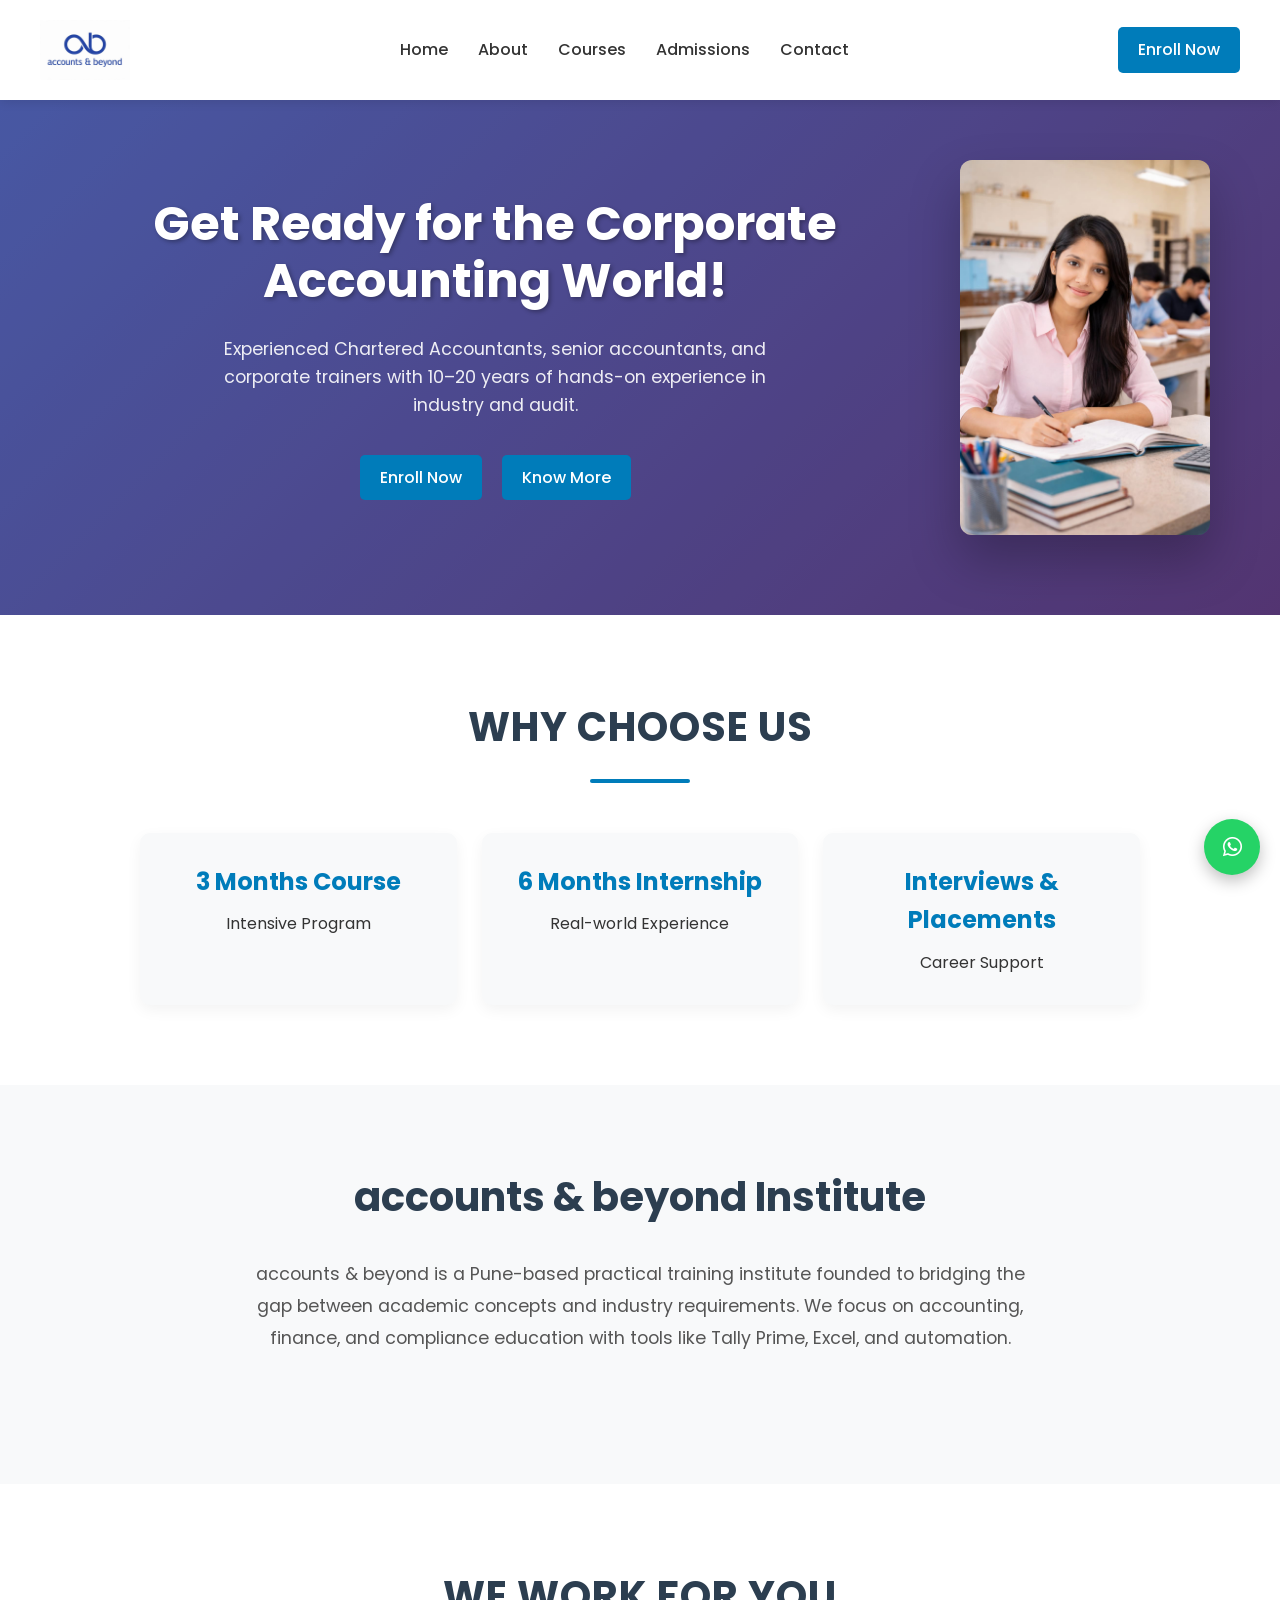
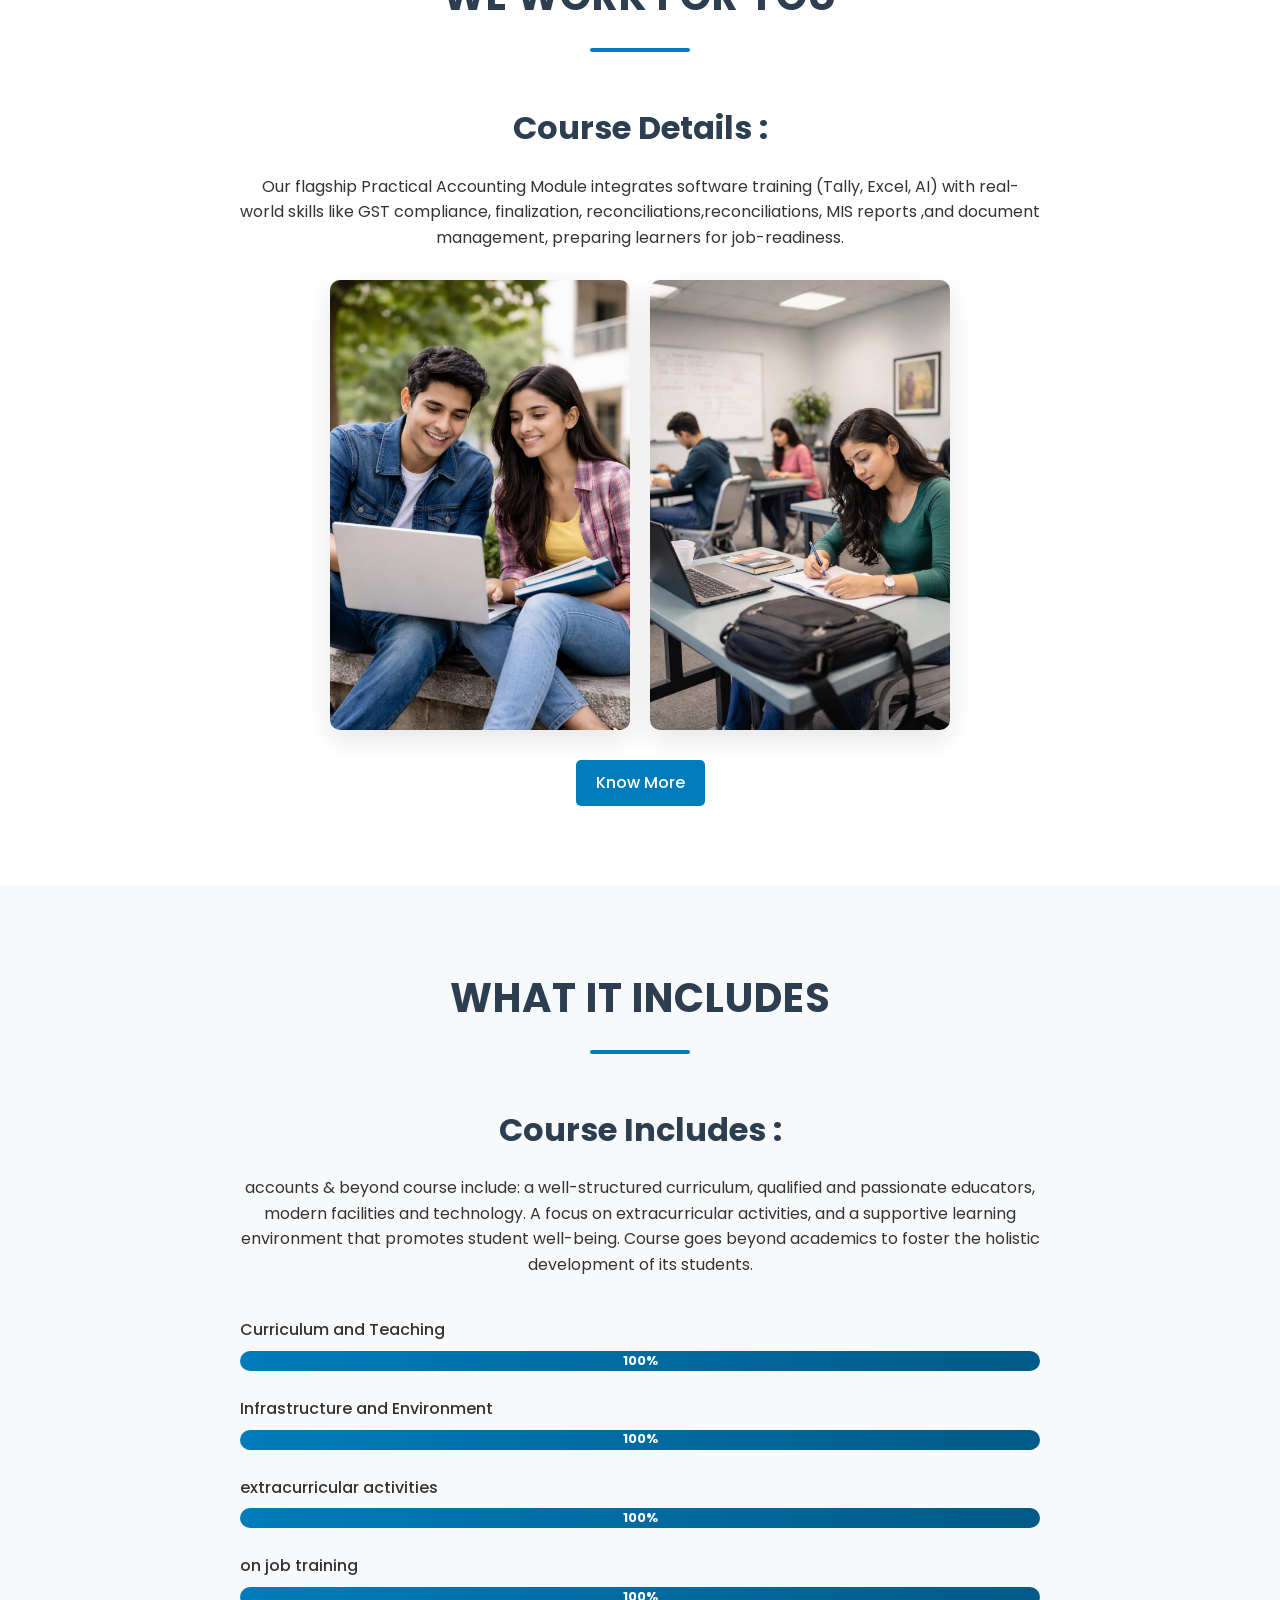
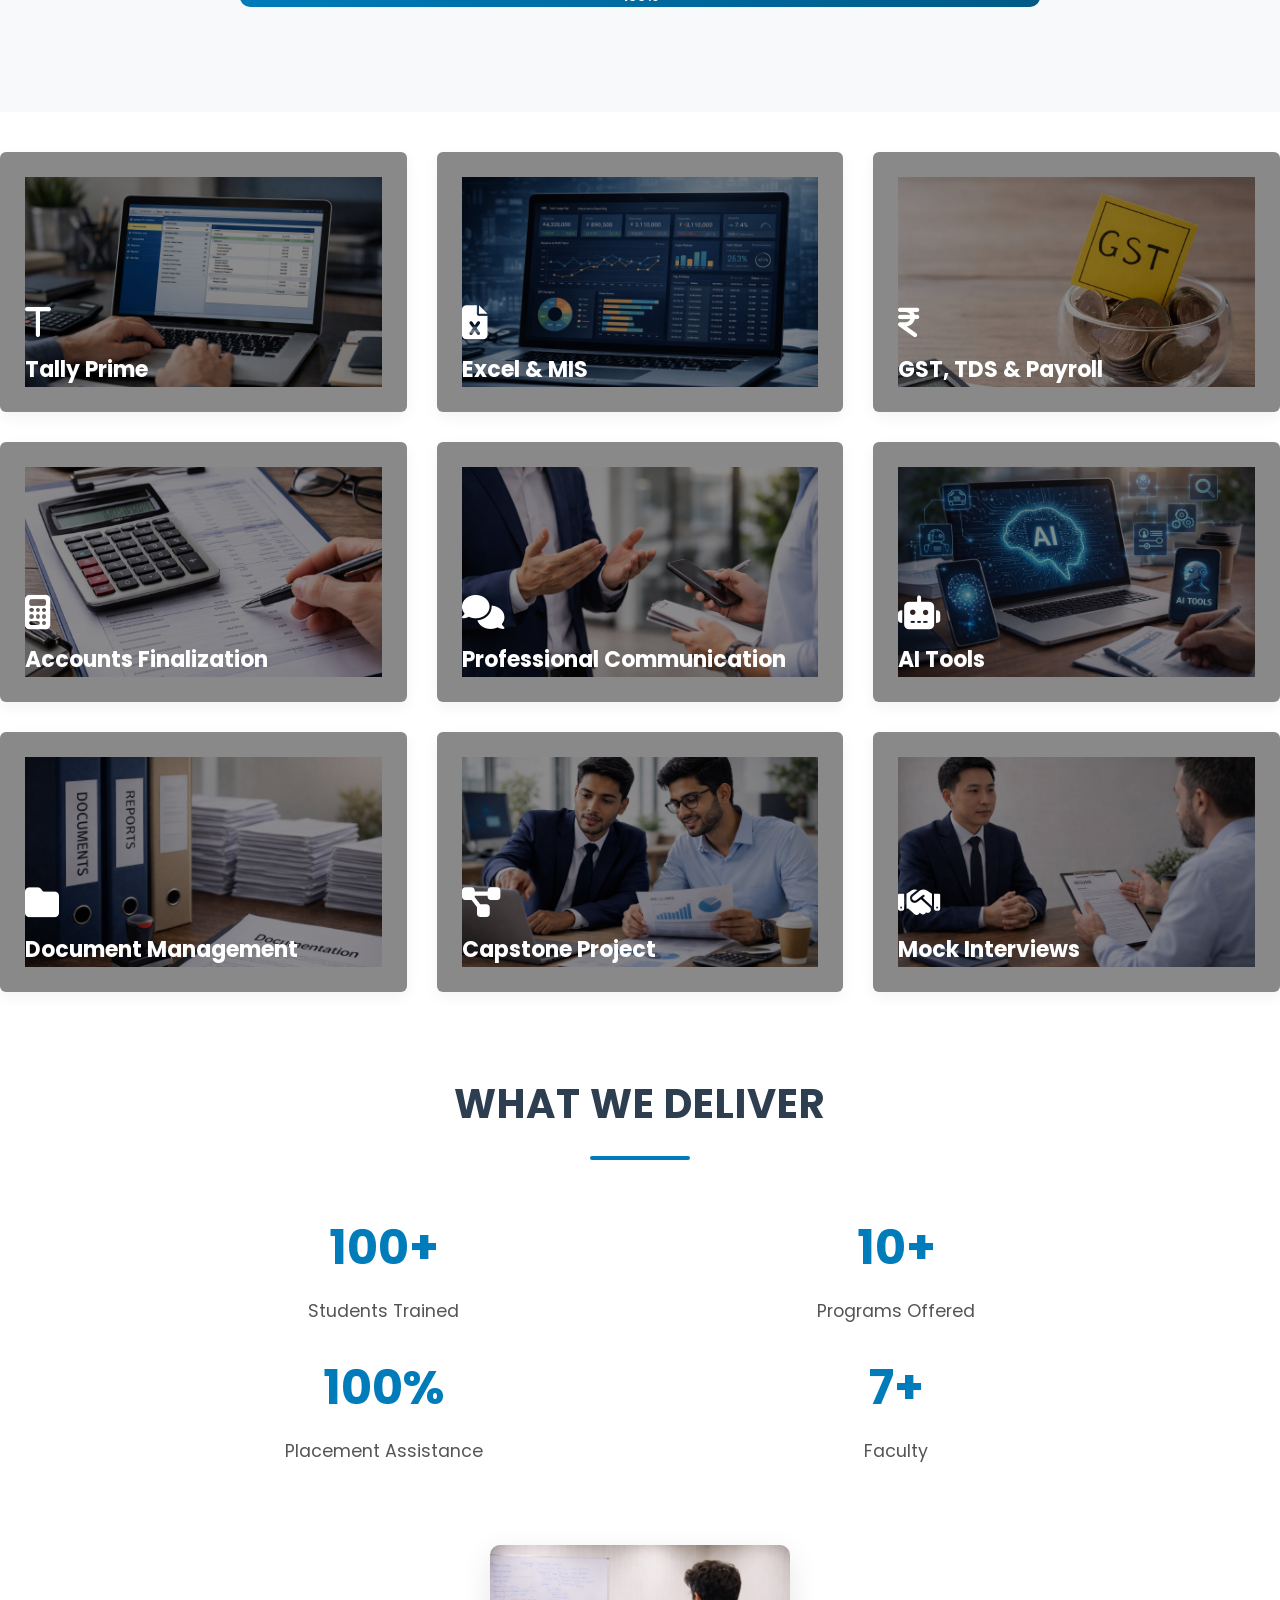
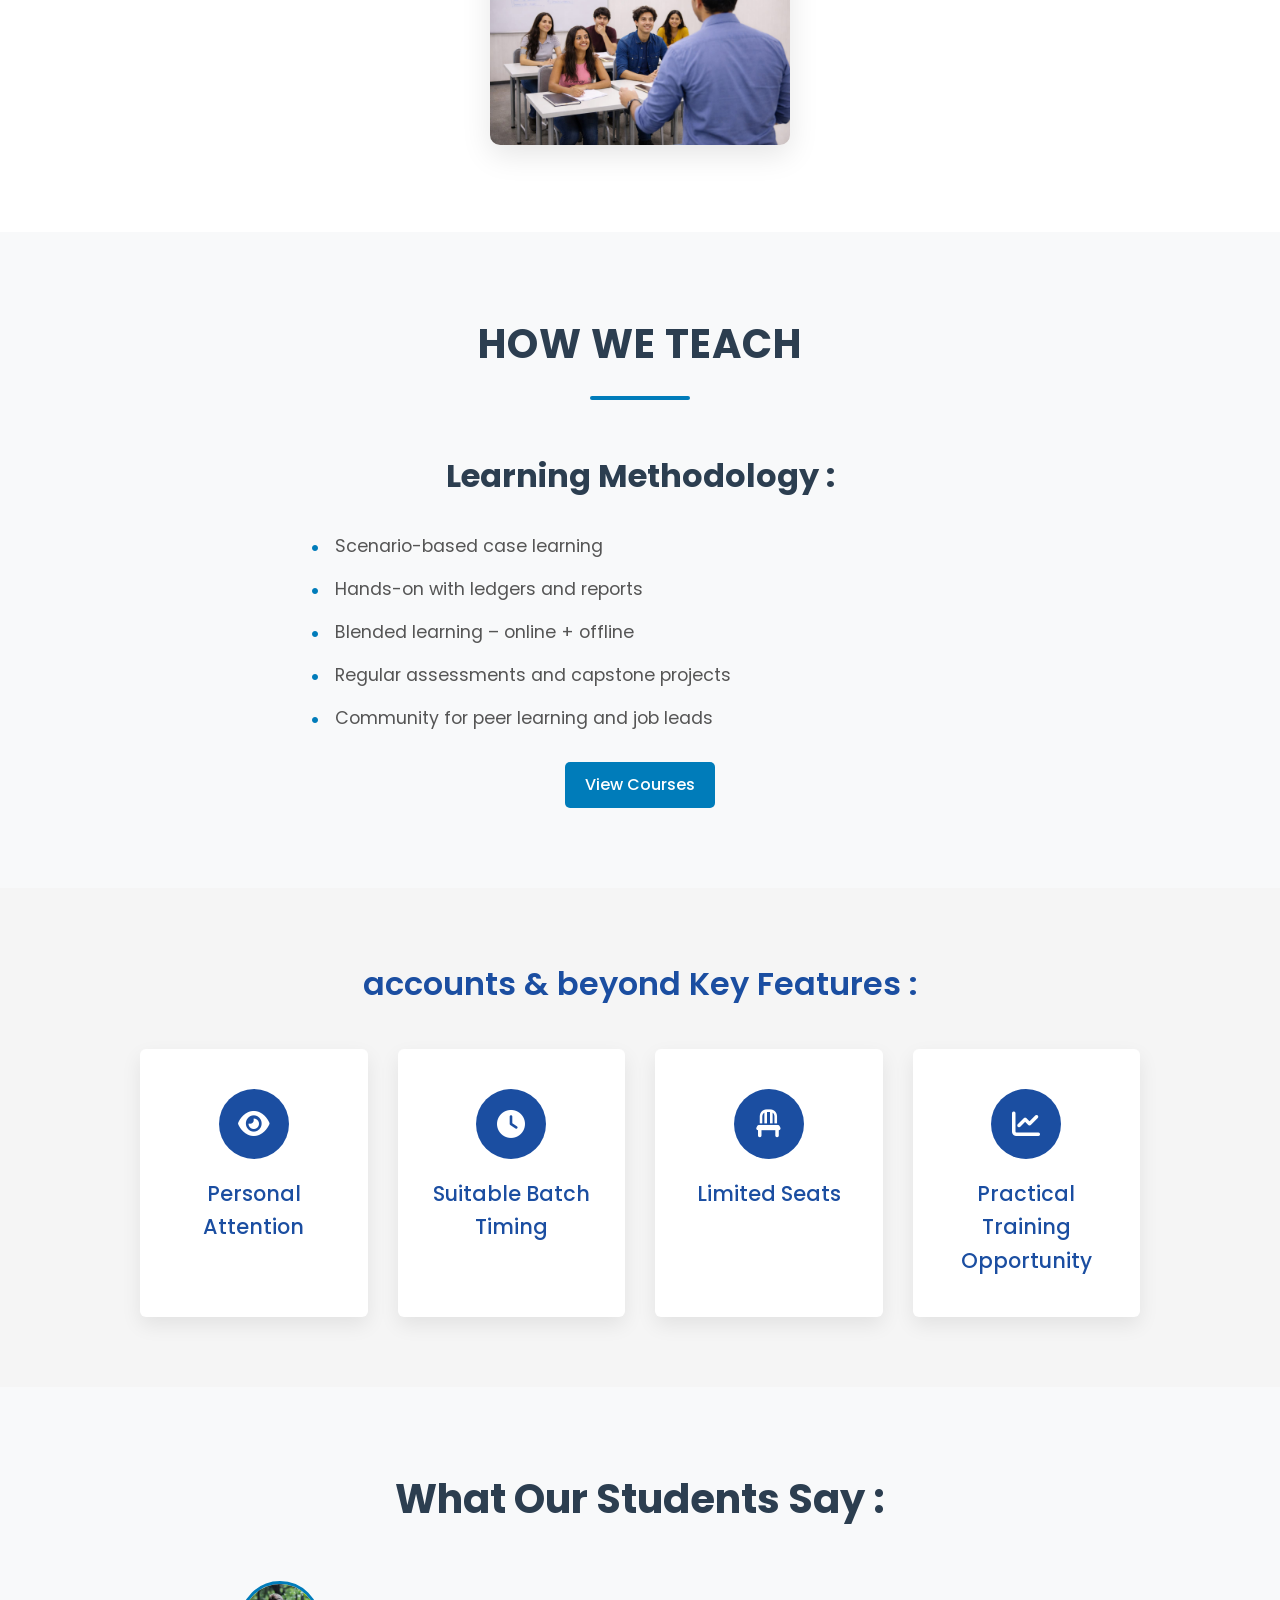
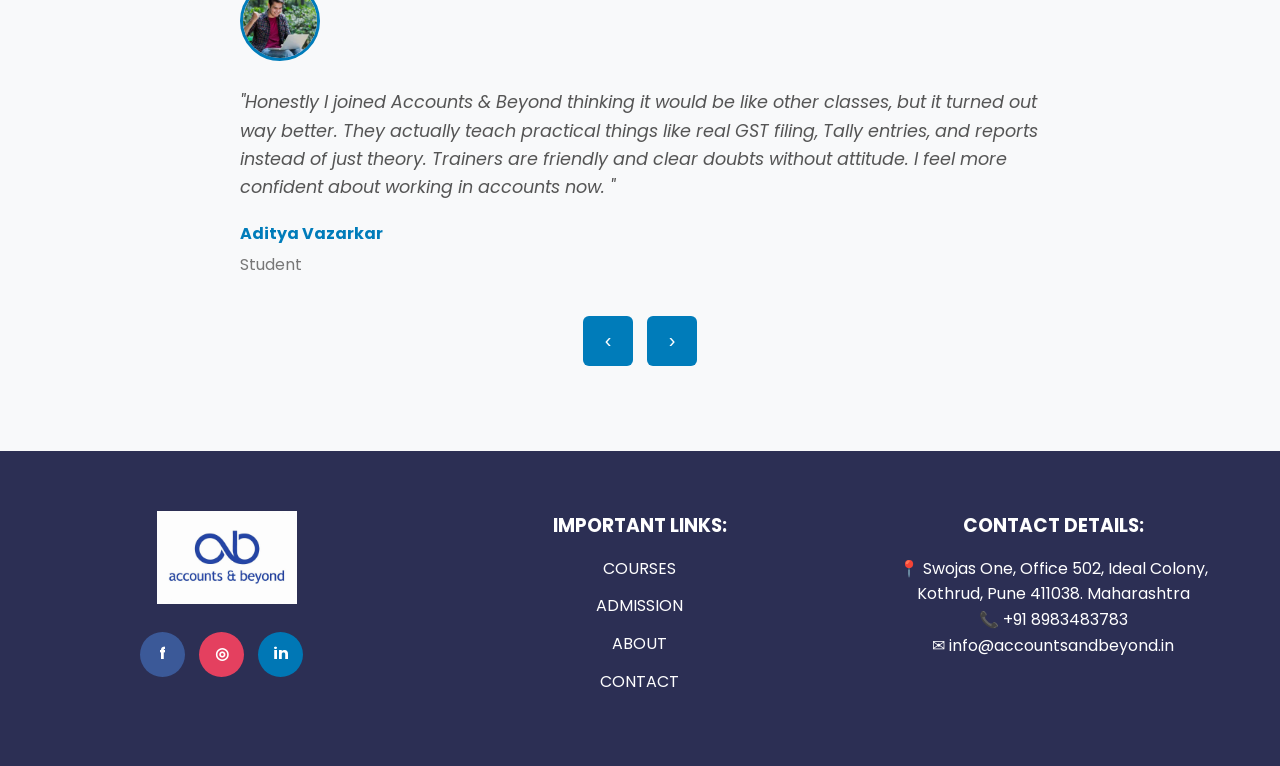
==== index.html @ 597d005b "Initial commit" ====
<!DOCTYPE html>
<html lang="en">
<head>
    <meta charset="UTF-8">
    <meta name="viewport" content="width=device-width, initial-scale=1.0, maximum-scale=5.0, user-scalable=yes">
    <meta name="description" content="Pune-based practical training institute for accounting, finance, and compliance education with Tally Prime, Excel, and automation tools.">
    <meta name="keywords" content="accounting training, tally prime, excel training, gst, taxation, pune, corporate accounting">
    <meta name="author" content="accounts & beyond">
    <meta name="theme-color" content="#007cba">
    
    <!-- Open Graph / Facebook -->
    <meta property="og:type" content="website">
    <meta property="og:url" content="https://accountsandbeyond.in/">
    <meta property="og:title" content="accounts & beyond - Corporate Accounting Training Institute">
    <meta property="og:description" content="Practical accounting training with Tally Prime, Excel, GST, and automation tools">
    <meta property="og:image" content="https://accountsandbeyond.in/wp-content/uploads/elementor/thumbs/accounts-and-beyond-institute-classes-accounts-taxation-gst-tally-excel-tds-kothrud-pune-6-rbe8s1d7424r7hz31pvf3jti7hmc5fs1r33cur2tm4.png">
    
    <!-- Twitter -->
    <meta property="twitter:card" content="summary_large_image">
    <meta property="twitter:url" content="https://accountsandbeyond.in/">
    <meta property="twitter:title" content="accounts & beyond - Corporate Accounting Training Institute">
    <meta property="twitter:description" content="Practical accounting training with Tally Prime, Excel, GST, and automation tools">
    <meta property="twitter:image" content="https://accountsandbeyond.in/wp-content/uploads/elementor/thumbs/accounts-and-beyond-institute-classes-accounts-taxation-gst-tally-excel-tds-kothrud-pune-6-rbe8s1d7424r7hz31pvf3jti7hmc5fs1r33cur2tm4.png">
    
    <title>accountsandbeyond.in - Corporate Accounting Training Institute</title>
    <link rel="stylesheet" href="style.css">
    <link rel="preconnect" href="https://fonts.googleapis.com">
    <link rel="preconnect" href="https://fonts.gstatic.com" crossorigin>
    <link href="https://fonts.googleapis.com/css2?family=Poppins:wght@300;400;500;600;700&display=swap" rel="stylesheet">
    
    <!-- Preload critical resources -->
    <link rel="preload" as="image" href="Image/logo.jpeg">
</head>

<script>
document.addEventListener("DOMContentLoaded", function(){

const items = document.querySelectorAll(".testimonial-item");
const nextBtn = document.querySelector(".next-btn");
const prevBtn = document.querySelector(".prev-btn");

let index = 0;

function showSlide(i){
    items.forEach(item => item.classList.remove("active"));
    items[i].classList.add("active");
}

nextBtn.addEventListener("click", ()=>{
    index = (index + 1) % items.length;
    showSlide(index);
});

prevBtn.addEventListener("click", ()=>{
    index = (index - 1 + items.length) % items.length;
    showSlide(index);
});

});
</script>


<body>
    <!-- Scroll Progress Bar -->
    <div class="scroll-progress-container">
        <div class="scroll-progress"></div>
    </div>
    
    <!-- ===== NAVBAR ===== -->
    <header>
        <nav class="nav">
            <div class="logo">
                <img src="Image/logo.jpeg" alt="accounts & beyond Logo">
            </div>

            <ul class="menu">
                <li><a href="index.html#home">Home</a></li>
                <li><a href="about.html">About</a></li>
                <li><a href="courses.html">Courses</a></li>
                <li><a href="admissions.html">Admissions</a></li>
                <li><a href="contact.html">Contact</a></li>
            </ul>

            <a href="admissions.html" class="btn primary-btn">Enroll Now</a>

            <div class="hamburger" onclick="toggleMenu()">☰</div>
        </nav>
    </header>

    <!-- ===== HERO ===== -->
    <section class="hero transform-on-scroll" id="home">
        <div class="hero-container">
            <div class="hero-content">
                <h1>Get Ready for the Corporate Accounting World!</h1>
                <p>Experienced Chartered Accountants, senior accountants, and corporate trainers with 10–20 years of hands-on experience in industry and audit.</p>
                <div class="hero-buttons">
                    <a href="admissions.html" class="btn primary-btn">Enroll Now</a>
                    <a href="about.html" class="btn primary-btn">Know More</a>
                </div>
            </div>
            <div class="hero-image">
                <img src="Image/home.jpeg" alt="Accounting Training Institute - Learn Accounts, Taxation, GST, Tally, Excel">
            </div>
        </div>
    </section>

    <!-- ===== WHY CHOOSE US ===== -->
    <section class="why-choose reveal-element">
        <div class="section-header">
            <h2>why choose us</h2>
            <div class="underline"></div>
        </div>
        
        <div class="features-grid">
            <div class="feature-card">
                <h3>3 Months Course</h3>
                <p>Intensive Program</p>
            </div>
            <div class="feature-card">
                <h3>6 Months Internship</h3>
                <p>Real-world Experience</p>
            </div>
            <div class="feature-card">
                <h3>Interviews & Placements</h3>
                <p>Career Support</p>
            </div>
        </div>
    </section>

    <!-- ===== ABOUT ===== -->
    <section class="about" id="about">
        <div class="container">
            <div class="about-content">
                <h2>accounts & beyond Institute</h2>
                <p>accounts & beyond is a Pune-based practical training institute founded  to bridging the gap between academic concepts and industry requirements. We focus on accounting, finance, and compliance education with tools like Tally Prime, Excel, and automation.</p>
            </div>
        </div>
    </section>

    <!-- ===== COURSE DETAILS ===== -->
    <section class="course-details">
        <div class="section-header">
            <h2>we WORK FOR YOU</h2>
            <div class="underline"></div>
        </div>
        
        <div class="container">
            <div class="course-content">
                <h3>Course Details :</h3>
                <p>Our flagship Practical Accounting Module integrates software training (Tally, Excel, AI) with real-world skills like GST compliance, finalization, reconciliations,reconciliations, MIS reports ,and document management, preparing learners for job-readiness.</p>
                
                <div class="course-images">
                    <img src="Image/home1.jpeg"> <img src="Image/home2.jpeg">
                </div>
                
                <a href="about.html" class="btn primary-btn">Know More</a>
            </div>
        </div>
    </section>

    <!-- ===== WHAT IT INCLUDES ===== -->
    <section class="includes-section">
        <div class="section-header">
            <h2>what it includes</h2>
            <div class="underline"></div>
        </div>
        
        <div class="container">
            <div class="includes-content">
                <h3>Course Includes :</h3>
                <p>accounts & beyond course include: a well-structured curriculum, qualified and passionate educators, modern facilities and technology. A focus on extracurricular activities, and a supportive learning environment that promotes student well-being. Course goes beyond academics to foster the holistic development of its students.</p>
                
                <div class="progress-bars">
                    <div class="progress-item">
                        <span>Curriculum and Teaching</span>
                        <div class="progress-bar">
                            <div class="progress-fill" data-width="94">100%</div>
                        </div>
                    </div>
                    <div class="progress-item">
                        <span>Infrastructure and Environment</span>
                        <div class="progress-bar">
                            <div class="progress-fill" data-width="91">100%</div>
                        </div>
                    </div>
                    <div class="progress-item">
                        <span>extracurricular activities</span>
                        <div class="progress-bar">
                            <div class="progress-fill" data-width="96">100%</div>
                        </div>
                    </div>
                    <div class="progress-item">
                        <span>on job training</span>
                        <div class="progress-bar">
                            <div class="progress-fill" data-width="100">100%</div>
                        </div>
                    </div>
                </div>
            </div>
        </div>
    </section>

    <!-- ===== COURSES ===== -->
    <!-- Font Awesome -->
<link rel="stylesheet"
href="https://cdnjs.cloudflare.com/ajax/libs/font-awesome/6.5.0/css/all.min.css"/>

<div class="modules-grid">

    <div class="module-card">
        <img src="Image/tally.jpeg" alt="">
        <div class="overlay">
            <i class="fa-solid fa-t"></i>
            <h4>Tally Prime</h4>
        </div>
    </div>

    <div class="module-card">
        <img src="Image/excel.jpeg" alt="">
        <div class="overlay">
            <i class="fa-solid fa-file-excel"></i>
            <h4>Excel & MIS</h4>
        </div>
    </div>

    <div class="module-card">
        <img src="Image/gst.jpeg" alt="">
        <div class="overlay">
            <i class="fa-solid fa-indian-rupee-sign"></i>
            <h4>GST, TDS & Payroll</h4>
        </div>
    </div>

    <div class="module-card">
        <img src="Image/accounts.jpeg" alt="">
        <div class="overlay">
            <i class="fa-solid fa-calculator"></i>
            <h4>Accounts Finalization</h4>
        </div>
    </div>

    <div class="module-card">
        <img src="Image/communication.jpeg" alt="">
        <div class="overlay">
            <i class="fa-solid fa-comments"></i>
            <h4>Professional Communication</h4>
        </div>
    </div>

    <div class="module-card">
        <img src="Image/ai.jpeg" alt="">
        <div class="overlay">
            <i class="fa-solid fa-robot"></i>
            <h4>AI Tools</h4>
        </div>
    </div>

    <div class="module-card">
        <img src="Image/document.jpeg" alt="">
        <div class="overlay">
            <i class="fa-solid fa-folder"></i>
            <h4>Document Management</h4>
        </div>
    </div>

    <div class="module-card">
        <img src="Image/project.jpeg" alt="">
        <div class="overlay">
            <i class="fa-solid fa-diagram-project"></i>
            <h4>Capstone Project</h4>
        </div>
    </div>

    <div class="module-card">
        <img src="Image/interview.jpeg" alt="">
        <div class="overlay">
            <i class="fa-solid fa-handshake"></i>
            <h4>Mock Interviews</h4>
        </div>
    </div>

</div>



    <!-- ===== STATS ===== -->
    <section class="stats-section">
        <div class="section-header">
            <h2>what we deliver</h2>
            <div class="blue-line"></div>
        </div>
        
        <div class="stats-container">
            <div class="stat">
                <h3 data-target="0">100+</h3>
                <p>Students Trained</p>
            </div>
            <div class="stat">
                <h3 data-target="0">10+</h3>
                <p>Programs Offered</p>
            </div>
            <div class="stat">
                <h3 data-target="0">100%</h3>
                <p>Placement Assistance</p>
            </div>
            <div class="stat">
                <h3 data-target="0">7+</h3>
                <p>Faculty</p>
            </div>
        </div>
        
        <div class="center-image">
            <img src="Image/home3.jpeg">
        </div>
    </section>

    <!-- ===== METHODOLOGY ===== -->
    <section class="methodology">
        <div class="section-header">
            <h2>how we teach</h2>
            <div class="blue-line"></div>
        </div>
        
        <div class="container">
            <h3>Learning Methodology :</h3>
            
            <ul class="methodology-list">
                <li>Scenario-based case learning</li>
                <li>Hands-on with ledgers and reports</li>
                <li>Blended learning – online + offline</li>
                <li>Regular assessments and capstone projects</li>
                <li>Community for peer learning and job leads</li>
            </ul>
            
            <a href="courses.html" class="btn primary-btn">View Courses</a>
        </div>
    </section>

    <!-- ===== FEATURES ===== -->
    <!-- Font Awesome (for icons) -->
<link rel="stylesheet"
href="https://cdnjs.cloudflare.com/ajax/libs/font-awesome/6.5.0/css/all.min.css"/>

<section class="features" id="features">
  <div class="container">
    <h2>accounts & beyond Key Features :</h2>

    <div class="features-grid-2">

      <div class="feature-item">
        <div class="icon">
          <i class="fa-solid fa-eye"></i>
        </div>
        <h4>Personal Attention</h4>
      </div>

      <div class="feature-item">
        <div class="icon">
          <i class="fa-solid fa-clock"></i>
        </div>
        <h4>Suitable Batch Timing</h4>
      </div>

      <div class="feature-item">
        <div class="icon">
          <i class="fa-solid fa-chair"></i>
        </div>
        <h4>Limited Seats</h4>
      </div>

      <div class="feature-item">
        <div class="icon">
          <i class="fa-solid fa-chart-line"></i>
        </div>
        <h4>Practical Training Opportunity</h4>
      </div>

    </div>
  </div>
</section>


    <!-- ===== TESTIMONIALS ===== -->
   <section class="testimonials" id="testimonials">
  <div class="container">

    <h2>What Our Students Say :</h2>

    <div class="testimonial-slider">

      <div class="testimonial-item active">
        <img src="Image/review.webp">
        <p>"Honestly I joined Accounts & Beyond thinking it would be like other classes, but it turned out way better. They actually teach practical things like real GST filing, Tally entries, and reports instead of just theory. Trainers are friendly and clear doubts without attitude. I feel more confident about working in accounts now.
"</p>
        <h4>Aditya Vazarkar</h4>
        <span>Student</span>
      </div>

      <div class="testimonial-item">
        <img src="Image/girl.jpeg">
        <p>"I really liked the learning environment here. The batches are not overcrowded, so you actually get attention from faculty. They explain concepts in simple language and also guide for interviews. I joined for Excel but ended up learning much more. Totally worth it."</p>
        <h4>Shreya Bhegde</h4>
        <span>Student</span>
      </div>
      <div class="testimonial-item">
        <img src="Image/girl.jpeg">
        <p>"I was nervous before joining because I didn’t have strong accounting basics, but the trainers here are very supportive. They start from fundamentals and slowly move to advanced topics. I never felt lost in class. Now I can handle Tally and MIS reports confidently."</p>
        <h4>Komal sathe</h4>
        <span>Student</span>
      </div>
      <div class="testimonial-item">
        <img src="Image/review.webp">
        <p>"Best part about this institute is they focus on job skills, not just syllabus. We practiced real company-type data and assignments which helped me understand how actual accounting work happens. Placement support is also genuine. Highly recommended if you’re serious about accounts career."</p>
        <h4>Rohit Atram</h4>
        <span>Student</span>
      </div>
       <div class="testimonial-item">
        <img src="Image/review.webp">
        <p>"One thing I noticed is they don’t rush topics just to finish course. They make sure everyone understands. The practical sessions are the highlight for me. Also staff is polite and helpful. Compared to other institutes I checked, this one felt more professional."</p>
        <h4>Pratik Bhange</h4>
        <span>Student</span>
      </div>
    </div>

    <div class="testimonial-nav">
      <button class="prev-btn">‹</button>
      <button class="next-btn">›</button>
    </div>

  </div>
</section>


    <!-- ===== CONTACT ===== -->
    <!-- <section class="contact" id="contact">
        <div class="container">
            <h2>Get In Touch</h2>
            
            <div class="contact-content">
                <div class="contact-info">
                    <h3>Contact Information</h3>
                    <p><strong>Address:</strong> Pune, Maharashtra, India</p>
                    <p><strong>Phone:</strong> +91 9876543210</p>
                    <p><strong>Email:</strong> info@accountsandbeyond.in</p>
                </div>
                
                
            </div>
        </div>
    </section> -->

    <footer class="footer">
  <div class="footer-container">

    <!-- LEFT -->
    <div class="footer-col">
        
      <img src="Image/logo.jpeg" class="footer-logo" alt="logo">

      <div class="social">
        <a href="https://www.facebook.com/profile.php?id=61578359521115" class="fb">f</a>
        <a href="https://www.instagram.com/accountsandbeyond/" class="ig">◎</a>
        <a href="https://www.linkedin.com/company/accountsandbeyond/" class="in">in</a>
      </div>

   
    </div>

    <!-- CENTER -->
    <div class="footer-col">
      <h3>IMPORTANT LINKS:</h3>
      <ul class="footer-links">
        <li><a href="courses.html">COURSES</a></li>
        <li><a href="admissions.html">ADMISSION</a></li>
        <li><a href="about.html">ABOUT</a></li>
        <li><a href="contact.html">CONTACT</a></li>
      </ul>
    </div>

    <!-- RIGHT -->
    <div class="footer-col">
      <h3>CONTACT DETAILS:</h3>

      <p>📍 Swojas One, Office 502, Ideal Colony, Kothrud, Pune 411038. Maharashtra</p>
      <p>📞 +91 8983483783</p>
      <p>✉ info@accountsandbeyond.in</p>

      <!-- <h3 class="follow">FOLLOW US:</h3>

      <div class="social">
        <a href="https://www.facebook.com/profile.php?id=61578359521115" class="fb">f</a>
        <a href="https://www.instagram.com/accountsandbeyond/" class="ig">◎</a>
        <a href="https://www.linkedin.com/company/accountsandbeyond/" class="in">in</a>
      </div> -->
    </div>

  </div>

  <!-- Floating Whatsapp -->
<!-- Font Awesome -->
<!-- Font Awesome -->
<link rel="stylesheet"
 href="https://cdnjs.cloudflare.com/ajax/libs/font-awesome/6.5.0/css/all.min.css"/>

<div class="floating-contact">

  <!-- Call FIRST -->


  <!-- WhatsApp SECOND -->
  <a href="https://wa.me/918983483783" target="_blank" class="float-btn whatsapp">
    <i class="fa-brands fa-whatsapp"></i>
  </a>

</div>



  
</footer>


    <button id="backToTop" class="back-to-top">↑</button>

    <script src="script.js"></script>
</body>
</html>
---- style.css ----
* {
    margin: 0;
    padding: 0;
    box-sizing: border-box;
}

body {
    font-family: 'Poppins', Arial, sans-serif;
    line-height: 1.6;
    color: #333;
    background-color: #f8f9fa;
    padding-top: 80px; /* Account for fixed header */
}

/* Prevent horizontal scrolling on smaller viewports */
html, body {
    overflow-x: hidden;
}

/* Ensure media scale down to container width */
img, video, iframe {
    max-width: 100%;
    height: auto;
}

.container {
    max-width: 1200px;
    margin: 0 auto;
    padding: 0 20px;
}

/* Button Styles */
.btn {
    display: inline-block;
    padding: 12px 30px;
    border: none;
    border-radius: 5px;
    cursor: pointer;
    font-weight: 500;
    text-decoration: none;
    font-size: 16px;
}

.primary-btn {
    background: #007cba;
    color: white;
}

.primary-btn:hover {
    background: #005a87;
}

.secondary-btn {
    background: transparent;
    color: #007cba;
    border: 2px solid #007cba;
}

.secondary-btn:hover {
    background: #007cba;
    color: white;
}

/* Section Headers */
.section-header {
    text-align: center;
    margin-bottom: 50px;
}

.section-header h2 {
    font-size: 2.5rem;
    color: #2c3e50;
    margin-bottom: 20px;
    text-transform: uppercase;
    letter-spacing: 1px;
}

.underline {
    width: 100px;
    height: 4px;
    background: #007cba;
    margin: 0 auto;
    border-radius: 2px;
}

.blue-line {
    width: 100px;
    height: 4px;
    background: #007cba;
    margin: 0 auto;
    border-radius: 2px;
}

/* Ensure navbar displays properly on all laptop/desktop sizes */
.nav {
    display: flex !important;
    justify-content: space-between;
    align-items: center;
    padding: 10px 40px;
    background: white;
    box-shadow: 0 2px 10px rgba(0, 0, 0, 0.1);
    position: fixed;
    top: 0;
    left: 0;
    right: 0;
    z-index: 1000;
    transition: all 0.3s ease;
    min-height: 100px;
    flex-wrap: nowrap;
    overflow: visible;
    width: 100%; /* Ensure full width */
    box-sizing: border-box; /* Include padding in width calculation */
}

.logo {
    flex-shrink: 0; /* Prevent logo from shrinking */
    display: flex;
    align-items: center;
}



@media (min-width: 1200px) {
    .logo img {
        height: 190px;
        /* height: 180px; */
        width: auto;
        object-fit: contain;
        max-width: 100%;
    }
}

.menu {
    list-style: none;
    display: flex;
    gap: 25px;
    margin: 0;
    padding: 0;
    flex-wrap: nowrap;
    align-items: center;
    overflow: visible;
    flex-shrink: 1; /* Allow menu to shrink if needed */
}


.menu a {
    text-decoration: none;
    color: #333;
    font-weight: 500;
    transition: color 0.3s ease;
    position: relative;
    padding: 8px 0;
    white-space: nowrap;
    overflow: visible;
    display: block; /* Ensure proper display */
    min-width: fit-content; /* Prevent text truncation */
}

.menu a:hover {
    color: #007cba;
}

.menu a::after {
    content: '';
    position: absolute;
    bottom: -5px;
    left: 0;
    width: 0;
    height: 2px;
    background: #007cba;
    transition: width 0.3s ease;
}

.menu a:hover::after {
    width: 100%;
}

.btn.primary-btn {
    background: #007cba;
    color: white;
    border: none;
    padding: 10px 20px;
    border-radius: 5px;
    cursor: pointer;
    font-weight: 500;
    transition: all 0.3s ease;
    white-space: nowrap;
}

.btn.primary-btn:hover {
    background: #005a87;
}

/* Hide hamburger on tablets & desktops */
.hamburger {
    display: none;
}




/* Show hamburger ONLY on mobile */
@media (max-width: 767px) {
    .hamburger {
        display: block;
        font-size: 50px;
        cursor: pointer;
    }
}

/* Hide menu on mobile */
@media (max-width: 767px) {
    .menu {
        display: none;
    }

    .menu.active {
        display: flex;
        flex-direction: column;
        background: white;
        position: absolute;
        top: 70px;
        right: 0;
        width: 200px;
        padding: 20px;
    }
}


/* Hide navigation enroll button on mobile devices */
@media (max-width: 767px) {
    header .btn.primary-btn {
        display: none;
    }
}

/* Show navigation enroll button on tablets and desktops */
@media (min-width: 768px) {
    header .btn.primary-btn {
        display: inline-block;
    }
}



/* Keep hero enroll button visible on all devices */
.hero .btn.primary-btn {
    display: inline-block !important;
}




/* HERO */
.hero {
    background: linear-gradient(135deg, #667eea 0%, #764ba2 100%);
    padding: 80px 0;
    color: white;
    position: relative;
    overflow: hidden;
}

.hero::before {
    content: '';
    position: absolute;
    top: 0;
    left: 0;
    right: 0;
    bottom: 0;
    background: rgba(0, 0, 0, 0.3);
}

.hero-container {
    max-width: 1200px;
    margin: 0 auto;
    padding: 0 30px;

    display: flex;
    align-items: center;
    justify-content: center;   /* ⭐ Center horizontally */
    text-align: center;        /* ⭐ Center text */
    gap: 40px;
    position: relative;
    z-index: 1;
    flex-wrap: wrap;
}

.hero-content {
    flex: 1 1 600px;
    display: flex;
    flex-direction: column;
    align-items: center;       /* ⭐ Center content */
}

.hero-content h1 {
    font-size: clamp(2rem, 4vw, 3.2rem);
    margin-bottom: 25px;
    line-height: 1.2;
    text-shadow: 2px 2px 4px rgba(0, 0, 0, 0.3);
    font-weight: 700;
}

.hero-content p {
    font-size: 1.1rem;
    margin-bottom: 35px;
    max-width: 550px;
    line-height: 1.6;
    opacity: 0.9;
}

.hero-buttons {
    display: flex;
    justify-content: center;   /* ⭐ Center buttons */
    gap: 20px;
}

.hero-image {
    flex: 1;
    text-align: center;
    display: flex;
    justify-content: center;
    align-items: center;
}

.hero-image img {
    max-width: 100%;
    border-radius: 12px;
    box-shadow: 0 25px 50px rgba(0, 0, 0, 0.25);
    transition: transform 0.3s ease;
}


/* MOBILE FIX */
@media (max-width: 768px) {

  .hero {
    padding: 50px 0;          /* Reduce top/bottom space */
  }

  .hero-container {
    flex-direction: column;   /* Stack content + image */
    gap: 20px;                /* Reduce space between them */
    padding: 0 20px;
  }

  .hero-content {
    flex: unset;
  }

  .hero-content p {
    margin-bottom: 20px;      /* Reduce text bottom space */
  }

  .hero-buttons {
    flex-direction: column;   /* Buttons full width */
    gap: 12px;
    width: 100%;
  }

  .hero-buttons .btn {
    width: 100%;
    text-align: center;
  }

  .hero-image {
    margin-top: 10px;         /* Remove large gap */
  }

  .hero-image img {
    width: 100%;
    max-width: 350px;         /* Control image size */
  }
}




/* WHY CHOOSE US */
.why-choose {
    padding: 80px 0;
    background: white;
}

.features-grid {
    display: grid;
    grid-template-columns: repeat(auto-fit, minmax(250px, 1fr));
    gap: 30px;
    max-width: 1000px;
    margin: 0 auto;
}

.feature-card {
    text-align: center;
    padding: 30px;
    background: #f8f9fa;
    border-radius: 10px;
    box-shadow: 0 5px 15px rgba(0, 0, 0, 0.05);
    transition: transform 0.3s ease;
}

.feature-card:hover {
    transform: translateY(-10px);
}

.feature-card h3 {
    color: #007cba;
    margin-bottom: 10px;
    font-size: 1.5rem;
}

/* ABOUT */
.about {
    padding: 80px 0;
    background: #f8f9fa;
}

.about-content {
    text-align: center;
    max-width: 800px;
    margin: 0 auto;
}

.about-content h2 {
    font-size: 2.5rem;
    color: #2c3e50;
    margin-bottom: 20px;
}

.about-content p {
    font-size: 1.1rem;
    color: #555;
    line-height: 1.8;
}

/* COURSE DETAILS */
.course-details {
    padding: 80px 0;
    background: white;
}

.course-content {
    text-align: center;
    max-width: 800px;
    margin: 0 auto;
}

.course-content h3 {
    font-size: 2rem;
    color: #2c3e50;
    margin-bottom: 20px;
}

.course-images {
    display: flex;
    justify-content: center;
    gap: 20px;
    margin: 30px 0;
    flex-wrap: wrap;
}

.course-images img {
    max-width: 300px;
    border-radius: 10px;
    box-shadow: 0 10px 30px rgba(0, 0, 0, 0.1);
}

/* WHAT IT INCLUDES */
.includes-section {
    padding: 80px 0;
    background: #f8f9fa;
}

.includes-content {
    max-width: 800px;
    margin: 0 auto;
    text-align: center;
}

.includes-content h3 {
    font-size: 2rem;
    color: #2c3e50;
    margin-bottom: 20px;
}

.progress-bars {
    margin-top: 40px;
    text-align: left;
}

.progress-item {
    margin-bottom: 25px;
}

.progress-item span {
    display: block;
    margin-bottom: 8px;
    font-weight: 500;
    color: #333;
}

.progress-bar {
    height: 20px;
    background: #e0e0e0;
    border-radius: 10px;
    overflow: hidden;
}

.progress-fill {
    height: 100%;
    background: linear-gradient(90deg, #007cba, #005a87);
    display: flex;
    align-items: center;
    justify-content: center;
    color: white;
    font-size: 0.8rem;
    font-weight: bold;
    transition: width 2s ease-in-out;
}

/* COURSES */
.courses {
    padding: 80px 0;
    background: white;
}

.courses-content {
    text-align: center;
}

.courses-content h3 {
    font-size: 2rem;
    color: #2c3e50;
    margin-bottom: 20px;
}

.modules-grid {
    display: grid;
    grid-template-columns: repeat(auto-fit, minmax(200px, 1fr));
    gap: 20px;
    margin-top: 40px;
}

.module-card {
    background: #f8f9fa;
    padding: 25px;
    border-radius: 10px;
    box-shadow: 0 5px 15px rgba(0, 0, 0, 0.05);
    transition: all 0.3s ease;
    font-weight: 500;
    color: #007cba;
}

.module-card:hover {
    transform: translateY(-5px);
    box-shadow: 0 10px 25px rgba(0, 0, 0, 0.1);
    background: #007cba;
    color: white;
}

/* STATS */
.stats-section {
    padding: 80px 0;
    background: white;
    text-align: center;
}

.stats-container {
    display: grid;
    grid-template-columns: repeat(auto-fit, minmax(200px, 1fr));
    gap: 30px;
    max-width: 1000px;
    margin: 40px auto;
}

.stat h3 {
    font-size: 3rem;
    color: #007cba;
    margin-bottom: 10px;
}

.stat p {
    font-size: 1.1rem;
    color: #555;
}

.center-image img {
    max-width: 300px;
    margin-top: 40px;
    border-radius: 10px;
    box-shadow: 0 10px 30px rgba(0, 0, 0, 0.1);
}

/* METHODOLOGY */
.methodology {
    padding: 80px 0;
    background: #f8f9fa;
    text-align: center;
}

.methodology h3 {
    font-size: 2rem;
    color: #2c3e50;
    margin-bottom: 30px;
}

.methodology-list {
    max-width: 700px;
    margin: 0 auto 30px;
    text-align: left;
    padding-left: 20px;
    list-style: none;
}

.methodology-list li {
    margin-bottom: 15px;
    font-size: 1.1rem;
    color: #555;
    position: relative;
    padding-left: 25px;
}

.methodology-list li::before {
    content: "•";
    color: #007cba;
    font-size: 1.5rem;
    position: absolute;
    left: 0;
    top: -3px;
}


/* FEATURES */
.features {
    padding: 80px 0;
    background: white;
}

.features h2 {
    text-align: center;
    font-size: 2.5rem;
    color: #2c3e50;
    margin-bottom: 50px;
}

.features-grid-2 {
    display: grid;
    grid-template-columns: repeat(auto-fit, minmax(250px, 1fr));
    gap: 30px;
    max-width: 1000px;
    margin: 0 auto;
}

.feature-item {
    text-align: center;
    padding: 30px;
    background: #f8f9fa;
    border-radius: 10px;
    box-shadow: 0 5px 15px rgba(0, 0, 0, 0.05);
    transition: transform 0.3s ease;
}

.feature-item:hover {
    transform: translateY(-5px);
}

.feature-item h4 {
    color: #007cba;
    font-size: 1.3rem;
}

/* TESTIMONIALS */
.testimonials {
    padding: 80px 0;
    background: #f8f9fa;
}

.testimonials h2 {
    text-align: center;
    font-size: 2.5rem;
    color: #2c3e50;
    margin-bottom: 50px;
}

.testimonial-slider {
    max-width: 800px;
    margin: 0 auto 30px;
    position: relative;
    height: 300px;
}

/* .testimonial-item {
    position: absolute;
    top: 0;
    left: 0;
    width: 100%;
    background: white;
    padding: 40px;
    border-radius: 15px;
    box-shadow: 0 10px 30px rgba(0, 0, 0, 0.1);
    text-align: center;
    opacity: 0;
    transform: translateX(100%);
    transition: all 0.5s ease;
} */

.testimonial-item.active {
    opacity: 1;
    transform: translateX(0);
}

.testimonial-item img {
    width: 80px;
    height: 80px;
    border-radius: 50%;
    object-fit: cover;
    margin-bottom: 20px;
    border: 3px solid #007cba;
}

.testimonial-item p {
    font-style: italic;
    margin-bottom: 20px;
    color: #555;
    font-size: 1.1rem;
    line-height: 1.6;
}

.testimonial-item h4 {
    color: #007cba;
    margin-bottom: 5px;
}

.testimonial-item span {
    color: #777;
}

.testimonial-nav {
    text-align: center;
}

.testimonial-nav button {
    background: #007cba;
    color: white;
    border: none;
    width: 50px;
    height: 50px;
    border-radius: 50%;
    font-size: 1.5rem;
    cursor: pointer;
    margin: 0 10px;
    transition: all 0.3s ease;
    margin-top: 10%;
}

.testimonial-nav button:hover {
    background: #005a87;
    transform: scale(1.1);
}

/* ===== CONTACT PAGE STYLES ===== */

/* Contact Hero Section */
.contact-hero {
    background: linear-gradient(135deg, #667eea 0%, #764ba2 100%);
    padding: 120px 0 80px;
    color: white;
    position: relative;
    overflow: hidden;
}

.contact-hero::before {
    content: '';
    position: absolute;
    top: 0;
    left: 0;
    right: 0;
    bottom: 0;
    background: rgba(0, 0, 0, 0.2);
}

.contact-hero .container {
    position: relative;
    z-index: 1;
    text-align: center;
}

.contact-hero h1 {
    font-size: 3rem;
    margin-bottom: 20px;
    text-shadow: 2px 2px 4px rgba(0, 0, 0, 0.3);
}

.contact-hero p {
    font-size: 1.2rem;
    max-width: 700px;
    margin: 0 auto 40px;
    opacity: 0.9;
    line-height: 1.6;
}

/* Hero Stats */
.hero-stats {
    display: flex;
    justify-content: center;
    gap: 40px;
    margin-top: 30px;
    flex-wrap: wrap;
}

.stat-item {
    text-align: center;
}

.stat-number {
    display: block;
    font-size: 2.5rem;
    font-weight: 700;
    color: #00c3ff;
    margin-bottom: 5px;
}

.stat-label {
    font-size: 1rem;
    opacity: 0.8;
}

/* Contact Main Section */
.contact-main {
    padding: 80px 0;
    background: #f8f9fa;
}

.contact-wrapper {
    display: grid;
    grid-template-columns: 1fr 1fr;
    gap: 50px;
    max-width: 1200px;
    margin: 0 auto;
}

/* Contact Information */
.contact-info {
    background: white;
    padding: 40px;
    border-radius: 15px;
    box-shadow: 0 10px 30px rgba(0, 0, 0, 0.08);
    height: fit-content;
    transition: transform 0.3s ease, box-shadow 0.3s ease;
}

.contact-info:hover {
    transform: translateY(-5px);
    box-shadow: 0 15px 40px rgba(0, 0, 0, 0.12);
}

.contact-info h2 {
    color: #2c3e50;
    margin-bottom: 30px;
    font-size: 1.8rem;
    text-align: center;
}

.info-card {
    display: flex;
    align-items: flex-start;
    gap: 20px;
    padding: 25px;
    margin-bottom: 20px;
    background: #f8f9fa;
    border-radius: 10px;
    transition: all 0.3s ease;
}

.info-card:hover {
    background: #e3f2fd;
    transform: translateX(5px);
}

.info-icon {
    flex-shrink: 0;
    width: 50px;
    height: 50px;
    background: #007cba;
    border-radius: 50%;
    display: flex;
    align-items: center;
    justify-content: center;
    /* color: white; */
}

.info-content h3 {
    color: #007cba;
    margin-bottom: 8px;
    font-size: 1.2rem;
}

.info-content p {
    color: #555;
    line-height: 1.6;
    margin: 0;
}


.contact-info {
    padding: 20px;
}

.info-card {
    display: flex;
    align-items: flex-start;
    gap: 15px;
    margin-bottom: 25px;
}

.info-icon {
    min-width: 50px;
    height: 50px;
    background: #007cba;
    color: #fff;
    border-radius: 50%;
    display: flex;
    align-items: center;
    justify-content: center;
    flex-shrink: 0;
}

.info-icon svg {
    width: 22px;
    height: 22px;
}

.info-content h3 {
    margin: 0 0 6px 0;
    font-size: 18px;
}

.info-content p {
    margin: 0;
    color: #555;
    line-height: 1.6;
    word-break: break-word;   /* 🔥 Fix email breaking */
}


@media (max-width: 767px) {

    .info-card {
        flex-direction: column;
        align-items: center;
        text-align: center;
    }

    .info-icon {
        margin-bottom: 10px;
    }

    .info-content {
        width: 100%;
    }

    .info-content p {
        word-break: break-word;
    }
}
.info-content a {
    color: #555;
    text-decoration: none;
}

.info-content a:hover {
    color: #007cba;
}


/* Contact Form Section */
.contact-form-section {
    background: white;
    padding: 40px;
    border-radius: 15px;
    box-shadow: 0 10px 30px rgba(0, 0, 0, 0.08);
    height: fit-content;
}

.contact-form-section h2 {
    color: #2c3e50;
    margin-bottom: 15px;
    font-size: 1.8rem;
    text-align: center;
}

.form-subtitle {
    text-align: center;
    color: #666;
    margin-bottom: 30px;
    font-size: 1rem;
}

/* Enhanced Form Styles */
.enhanced-form {
    display: flex;
    flex-direction: column;
    gap: 25px;
}

.form-group {
    position: relative;
}

/* Floating Label Input */
.input-wrapper {
    position: relative;
}

.input-wrapper input {
    width: 100%;
    padding: 18px 15px 18px 15px;
    border: none;
    background: #f8f9fa;
    border-radius: 10px;
    font-family: inherit;
    font-size: 16px;
    transition: all 0.3s ease;
    box-sizing: border-box;
}

.input-wrapper input:focus {
    outline: none;
    background: white;
    box-shadow: 0 0 0 3px rgba(0, 124, 186, 0.1);
}

.input-wrapper input:not(:placeholder-shown) + label,
.input-wrapper input:focus + label {
    top: -10px;
    left: 15px;
    font-size: 12px;
    background: white;
    padding: 0 8px;
    color: #007cba;
}

.input-wrapper label {
    position: absolute;
    top: 18px;
    left: 15px;
    color: #777;
    pointer-events: none;
    transition: all 0.3s ease;
    font-size: 16px;
}

.input-underline {
    position: absolute;
    bottom: 0;
    left: 0;
    right: 0;
    height: 2px;
    background: #007cba;
    transform: scaleX(0);
    transition: transform 0.3s ease;
}

.input-wrapper input:focus ~ .input-underline {
    transform: scaleX(1);
}

/* Select Styling */
.select-wrapper {
    position: relative;
}

.select-wrapper select {
    width: 100%;
    padding: 18px 15px;
    border: none;
    background: #f8f9fa;
    border-radius: 10px;
    font-family: inherit;
    font-size: 16px;
    appearance: none;
    cursor: pointer;
    transition: all 0.3s ease;
}

.select-wrapper select:focus {
    outline: none;
    background: white;
    box-shadow: 0 0 0 3px rgba(0, 124, 186, 0.1);
}

.select-wrapper::after {
    content: '▼';
    position: absolute;
    right: 15px;
    top: 50%;
    transform: translateY(-50%);
    color: #777;
    pointer-events: none;
}

.select-underline {
    position: absolute;
    bottom: 0;
    left: 0;
    right: 0;
    height: 2px;
    background: #007cba;
    transform: scaleX(0);
    transition: transform 0.3s ease;
}

.select-wrapper select:focus ~ .select-underline {
    transform: scaleX(1);
}

/* Textarea Styling */
.textarea-wrapper {
    position: relative;
}

.textarea-wrapper textarea {
    width: 100%;
    padding: 18px 15px;
    border: none;
    background: #f8f9fa;
    border-radius: 10px;
    font-family: inherit;
    font-size: 16px;
    min-height: 150px;
    resize: vertical;
    transition: all 0.3s ease;
    box-sizing: border-box;
}

.textarea-wrapper textarea:focus {
    outline: none;
    background: white;
    box-shadow: 0 0 0 3px rgba(0, 124, 186, 0.1);
}

.textarea-wrapper textarea:not(:placeholder-shown) + label,
.textarea-wrapper textarea:focus + label {
    top: -10px;
    left: 15px;
    font-size: 12px;
    background: white;
    padding: 0 8px;
    color: #007cba;
}

.textarea-wrapper label {
    position: absolute;
    top: 18px;
    left: 15px;
    color: #777;
    pointer-events: none;
    transition: all 0.3s ease;
    font-size: 16px;
}

.textarea-underline {
    position: absolute;
    bottom: 0;
    left: 0;
    right: 0;
    height: 2px;
    background: #007cba;
    transform: scaleX(0);
    transition: transform 0.3s ease;
}

.textarea-wrapper textarea:focus ~ .textarea-underline {
    transform: scaleX(1);
}

/* Submit Button */
.submit-btn {
    background: linear-gradient(135deg, #007cba 0%, #005a87 100%);
    color: white;
    border: none;
    padding: 16px 30px;
    border-radius: 10px;
    font-size: 16px;
    font-weight: 600;
    cursor: pointer;
    transition: all 0.3s ease;
    display: flex;
    align-items: center;
    justify-content: center;
    gap: 10px;
    box-shadow: 0 5px 15px rgba(0, 124, 186, 0.3);
}

.submit-btn:hover {
    transform: translateY(-3px);
    box-shadow: 0 8px 25px rgba(0, 124, 186, 0.4);
    background: linear-gradient(135deg, #005a87 0%, #004060 100%);
}

.submit-btn:active {
    transform: translateY(-1px);
}

.submit-btn.loading {
    background: #6c757d;
    cursor: not-allowed;
}

.submit-btn.loading .btn-icon {
    animation: spin 1s linear infinite;
}

@keyframes spin {
    from {
        transform: rotate(0deg);
    }
    to {
        transform: rotate(360deg);
    }
}

.btn-icon {
    transition: transform 0.3s ease;
}

.submit-btn:hover .btn-icon {
    transform: translateX(3px);
}

/* Result Message */
.result-message {
    text-align: center;
    margin-top: 15px;
    font-weight: 500;
    min-height: 24px;
}

/* Map Section */
.map-section {
    padding: 80px 0;
    background: white;
}

.map-section h2 {
    text-align: center;
    font-size: 2.2rem;
    color: #2c3e50;
    margin-bottom: 30px;
}

.map-container {
    border-radius: 15px;
    overflow: hidden;
    box-shadow: 0 10px 30px rgba(0, 0, 0, 0.1);
}

/* FAQ Section */
.faq-section {
    padding: 80px 0;
    background: #f8f9fa;
}

.faq-section .section-header {
    text-align: center;
    margin-bottom: 50px;
}

.faq-section .section-header h2 {
    font-size: 2.5rem;
    color: #2c3e50;
    margin-bottom: 20px;
}

.section-subtitle {
    font-size: 1.1rem;
    color: #666;
    max-width: 600px;
    margin: 0 auto;
}

.faq-container {
    max-width: 800px;
    margin: 0 auto;
}

.faq-item {
    background: white;
    border-radius: 10px;
    margin-bottom: 15px;
    overflow: hidden;
    box-shadow: 0 5px 15px rgba(0, 0, 0, 0.05);
    transition: all 0.3s ease;
}

.faq-item:hover {
    box-shadow: 0 8px 25px rgba(0, 0, 0, 0.1);
    transform: translateY(-2px);
}

.faq-question {
    padding: 20px 25px;
    display: flex;
    justify-content: space-between;
    align-items: center;
    cursor: pointer;
    background: white;
    transition: background 0.3s ease;
}

.faq-question:hover {
    background: #f8f9fa;
}

.faq-question h3 {
    color: #2c3e50;
    margin: 0;
    font-size: 1.1rem;
    font-weight: 500;
}

.faq-toggle {
    font-size: 1.5rem;
    font-weight: bold;
    color: #007cba;
    transition: transform 0.3s ease;
}

.faq-item.active .faq-toggle {
    transform: rotate(45deg);
}

.faq-answer {
    max-height: 0;
    overflow: hidden;
    transition: max-height 0.3s ease, padding 0.3s ease;
}

.faq-item.active .faq-answer {
    max-height: 300px;
    padding: 0 25px 25px;
}

.faq-answer p {
    color: #555;
    line-height: 1.6;
    margin: 0;
}

/* Loading Animation */
.loading-dots {
    display: inline-block;
}

.loading-dots span {
    animation: blink 1.4s infinite both;
    margin: 0 2px;
}

.loading-dots span:nth-child(2) {
    animation-delay: 0.2s;
}

.loading-dots span:nth-child(3) {
    animation-delay: 0.4s;
}

@keyframes blink {
    0%, 80%, 100% {
        opacity: 0;
    }
    40% {
        opacity: 1;
    }
}

/* Enhanced Focus States */
.input-wrapper.focused label,
.textarea-wrapper.focused label {
    top: -10px;
    left: 15px;
    font-size: 12px;
    background: white;
    padding: 0 8px;
    color: #007cba;
}

/* Form Validation Styles */
.input-wrapper input:invalid,
.textarea-wrapper textarea:invalid,
.select-wrapper select:invalid {
    border-color: #e74c3c;
    box-shadow: 0 0 0 3px rgba(231, 76, 60, 0.1);
}

.input-wrapper input:valid,
.textarea-wrapper textarea:valid,
.select-wrapper select:valid {
    border-color: #27ae60;
    box-shadow: 0 0 0 3px rgba(39, 174, 96, 0.1);
}

/* Success and Error States */
.result-message.success {
    color: #27ae60;
    font-weight: 500;
}

.result-message.error {
    color: #e74c3c;
    font-weight: 500;
}

/* Hover Effects for Interactive Elements */
.info-card:hover .info-icon {
    transform: scale(1.1);
    transition: transform 0.3s ease;
}

.submit-btn:hover:not(.loading) {
    transform: translateY(-3px) scale(1.02);
}

/* All animations removed */

/* Mobile-specific enhancements */
@media (max-width: 575px) {
    .submit-btn {
        width: 100%;
    }
    
    .info-card:hover {
        transform: translateY(-3px);
    }
    
    .faq-question:hover {
        background: #f8f9fa;
    }
}

/* FOOTER */
footer {
    background: #2c3e50;
    color: white;
    text-align: center;
    padding: 30px 0;
}

footer p {
    margin: 0;
    font-size: 1rem;
}

/* BACK TO TOP BUTTON */
.back-to-top {
    position: fixed;
    bottom: 30px;
    right: 30px;
    width: 50px;
    height: 50px;
    background: #007cba;
    color: white;
    border: none;
    border-radius: 50%;
    font-size: 1.5rem;
    cursor: pointer;
    display: none;
    z-index: 1000;
    box-shadow: 0 5px 15px rgba(0, 0, 0, 0.2);
    transition: all 0.3s ease;
}

.back-to-top:hover {
    background: #005a87;
    transform: translateY(-3px);
    box-shadow: 0 8px 20px rgba(0, 0, 0, 0.3);
}

.back-to-top.show {
    display: block;
    animation: fadeInUp 0.3s ease;
}

/* All keyframe animations removed */

/* ==================== SCROLL EFFECTS ==================== */

/* All scroll effects removed */
.feature-card, .module-card, .stat, .feature-item, .benefit-card, .team-member, .glance-card, .mvv-item {
    opacity: 1;
    transform: translateY(0);
}

.feature-card.fade-in-scroll, 
.module-card.fade-in-scroll, 
.stat.fade-in-scroll, 
.feature-item.fade-in-scroll, 
.benefit-card.fade-in-scroll, 
.team-member.fade-in-scroll, 
.glance-card.fade-in-scroll, 
.mvv-item.fade-in-scroll {
    opacity: 1;
    transform: translateY(0);
}

/* Parallax elements removed */
.parallax-element {
}

/* Reveal elements removed */
.reveal-element {
    opacity: 1;
    transform: translateX(0);
}

.reveal-element.revealed {
    opacity: 1;
    transform: translateX(0);
}

/* Transform on scroll elements removed */


/* Header scroll effects removed */
header {
    box-shadow: 0 2px 10px rgba(0, 0, 0, 0.1);
    background: white;
}

header.scrolled {
    box-shadow: 0 2px 10px rgba(0, 0, 0, 0.1);
    background: white;
}

/* Sticky elements removed */
.sticky-element.is-sticky {
    position: static;
    top: auto;
    z-index: auto;
    background: transparent;
    box-shadow: none;
}

/* Scroll progress indicator removed */
.scroll-progress-container {
    display: none;
}

.scroll-progress {
    display: none;
}

/* Body scroll effects removed */
body {
    background: white;
}

body.scrolled-past-header {
    background: white;
}

/* Hero section scroll effects removed */
.hero {
    transform: none;
}

body.scrolled-past-header .hero {
    transform: none;
}

/* Section scroll triggers removed */
section.scroll-trigger {
    position: static;
}

section.scroll-trigger::before {
    display: none;
}

body.scrolled-past-header section.scroll-trigger::before {
    opacity: 0;
}

/* Card hover effects simplified */
.feature-card:hover, 
.module-card:hover, 
.benefit-card:hover, 
.team-member:hover, 
.glance-card:hover {
    background: #f0f8ff;
    box-shadow: 0 5px 15px rgba(0, 0, 0, 0.1);
}

/* Scroll-based text effects removed */
.scroll-fade-text {
    opacity: 1;
}

.scroll-fade-text:hover {
    opacity: 1;
}

/* Performance optimizations removed */

/* Advanced scroll effects removed */
.about-hero, .courses-hero {
    position: relative;
    overflow: visible;
}

.about-hero::after, .courses-hero::after {
    display: none;
}

body.scrolled-past-header .about-hero::after,
body.scrolled-past-header .courses-hero::after {
    opacity: 0;
    animation: none;
}

/* All keyframe animations removed */

/* Scroll-triggered content reveal removed */
.content-reveal {
    opacity: 1;
    transform: translateY(0);
}

.content-reveal.revealed {
    opacity: 1;
    transform: translateY(0);
}

/* Dynamic background effects removed */
.dynamic-bg {
    background-attachment: scroll;
    background-size: auto;
    background-position: center;
}

/* Scroll-linked animations removed */
.scroll-linked {
    animation-play-state: running;
}

body.scrolled-past-header .scroll-linked {
    animation-play-state: running;
}

/* ==================== SPECIFIC MOBILE FIXES ==================== */

/* TABLET LANDSCAPE (768px - 991px) */
@media (min-width: 768px) and (max-width: 991px) {
    .nav {
        padding: 15px 25px;
    }
    
    .logo img {
        height: 100px;
    }
    
    .menu {
        gap: 20px;
    }
    
    .menu a {
        font-size: 15px;
    }
    
    .contact-hero h1 {
        font-size: 2.5rem;
    }
    
    .hero-stats {
        gap: 30px;
    }
    
    .stat-number {
        font-size: 2rem;
    }
    
    .contact-wrapper {
        grid-template-columns: 1fr;
        gap: 40px;
        max-width: 700px;
    }
    
    .contact-info,
    .contact-form-section {
        padding: 30px;
    }
    
    .info-card {
        padding: 20px;
    }
    
    .faq-section .section-header h2 {
        font-size: 2.2rem;
    }
}

/* TABLET PORTRAIT (576px - 767px) */


/* MOBILE PHONES (0 - 575px) */
@media (max-width: 575px) {
    .nav {
        padding: 10px 15px;
        min-height: 60px;
    }
    
    .logo img {
        height: 35px;
    }
    

    
    .hamburger {
        display: none;
        font-size: 28px;
        cursor: pointer;
        background: none;
        border: none;
        z-index: 1001;
    }
    
    .btn.primary-btn {
        padding: 12px 20px;
        font-size: 15px;
        width: 100%;
        max-width: 200px;
        margin: 0 auto;
        display: block;
    }
    
    .contact-hero {
        padding: 60px 0 50px;
    }
    
    .contact-hero h1 {
        font-size: 1.8rem;
        margin-bottom: 15px;
    }
    
    .contact-hero p {
        font-size: 0.95rem;
        padding: 0 15px;
        margin-bottom: 30px;
    }
    
    .hero-stats {
        gap: 20px;
        margin-top: 20px;
    }
    
    .stat-item {
        flex: 1;
        min-width: 80px;
    }
    
    .stat-number {
        font-size: 1.8rem;
    }
    
    .stat-label {
        font-size: 0.85rem;
    }
    
    .contact-main {
        padding: 50px 0;
    }
    
    .contact-wrapper {
        grid-template-columns: 1fr;
        gap: 25px;
        padding: 0 15px;
        max-width: 100%;
    }
    
    .contact-info,
    .contact-form-section {
        padding: 20px 15px;
        margin: 0 -15px;
        border-radius: 0;
    }
    
    .contact-info {
        background: transparent;
        border-bottom: 1px solid #eee;
    }
    
    .contact-form-section {
        background: transparent;
    }
    
    .contact-info h2,
    .contact-form-section h2 {
        font-size: 1.5rem;
        margin-bottom: 15px;
        text-align: center;
    }
    
    .form-subtitle {
        font-size: 0.9rem;
        margin-bottom: 25px;
    }
    
    .info-card {
        padding: 15px;
        margin-bottom: 12px;
        flex-direction: column;
        text-align: center;
        gap: 10px;
    }
    
    .info-icon {
        width: 40px;
        height: 40px;
        margin: 0 auto;
    }
    
    .input-wrapper input,
    .select-wrapper select,
    .textarea-wrapper textarea {
        padding: 15px;
        font-size: 16px;
    }
    
    .input-wrapper label,
    .textarea-wrapper label {
        font-size: 16px;
    }
    
    .submit-btn {
        padding: 15px 25px;
        font-size: 16px;
    }
    
    .map-section {
        padding: 50px 0;
    }
    
    .map-section h2 {
        font-size: 1.8rem;
        padding: 0 15px;
    }
    
    .faq-section {
        padding: 50px 0;
    }
    
    .faq-section .section-header h2 {
        font-size: 1.8rem;
        padding: 0 15px;
    }
    
    .section-subtitle {
        font-size: 0.95rem;
        padding: 0 15px;
    }
    
    .faq-question {
        padding: 15px 20px;
    }
    
    .faq-question h3 {
        font-size: 1rem;
    }
    
    .faq-item.active .faq-answer {
        padding: 0 20px 20px;
    }
    
    .faq-answer p {
        font-size: 0.95rem;
    }
    
    .back-to-top {
        width: 45px;
        height: 45px;
        font-size: 1.3rem;
        bottom: 20px;
        right: 15px;
    }
}

/* Mobile-specific button adjustments */
@media (max-width: 575px) {
    .hero-buttons {
        flex-direction: column;
        gap: 15px;
        align-items: center;
    }
    
    .hero-buttons .btn {
        width: 100%;
        max-width: 250px;
    }
    
    .btn.secondary-btn {
        display: none;
    }
}

/* Very Small Phones (0 - 375px) */
@media (max-width: 375px) {
    .nav {
        padding: 8px 12px;
        min-height: 55px;
    }
    
    .logo img {
        height: 30px;
    }
    
    .hamburger {
        font-size: 24px;
        padding: 6px;
    }
    
    .menu a {
        padding: 12px 0;
        font-size: 15px;
    }
    
    .contact h2 {
        font-size: 1.6rem;
    }
    
    .contact-info h3 {
        font-size: 1.2rem;
    }
    
    .contact-info p {
        font-size: 0.9rem;
    }
    
    .contact-form input,
    .contact-form textarea {
        padding: 12px;
        font-size: 15px;
    }
}

/* ==================== ABOUT PAGE STYLES ==================== */

/* About Hero Section */
.about-hero {
    background: linear-gradient(135deg, #667eea 0%, #764ba2 100%);
    padding: 120px 0 80px;
    color: white;
    text-align: center;
    position: relative;
    overflow: hidden;
}

.about-hero::before {
    content: '';
    position: absolute;
    top: 0;
    left: 0;
    right: 0;
    bottom: 0;
    background: rgba(0, 0, 0, 0.3);
}

.about-hero .container {
    position: relative;
    z-index: 1;
}

.about-hero h1 {
    font-size: 3rem;
    margin-bottom: 20px;
    text-shadow: 2px 2px 4px rgba(0, 0, 0, 0.3);
}

.about-hero p {
    font-size: 1.2rem;
    max-width: 700px;
    margin: 0 auto;
    opacity: 0.9;
}

/* About Institute Section */
.about-institute {
    padding: 80px 0;
    background: white;
}

.about-content h2 {
    font-size: 2.5rem;
    color: #2c3e50;
    text-align: center;
    margin-bottom: 30px;
}

.about-content > p {
    font-size: 1.1rem;
    color: #555;
    text-align: center;
    max-width: 800px;
    margin: 0 auto 50px;
    line-height: 1.8;
}

/* Institute Gallery */
.institute-gallery {
    margin-top: 60px;
}

.institute-gallery h3 {
    font-size: 2rem;
    color: #2c3e50;
    text-align: center;
    margin-bottom: 30px;
}

.gallery-grid {
    display: grid;
    grid-template-columns: repeat(auto-fit, minmax(300px, 1fr));
    gap: 25px;
    margin-top: 30px;
}

.gallery-item {
    border-radius: 10px;
    overflow: hidden;
    box-shadow: 0 10px 30px rgba(0, 0, 0, 0.1);
    transition: transform 0.3s ease;
}

.gallery-item:hover {
    transform: translateY(-10px);
}

.gallery-item img {
    width: 100%;
    height: 250px;
    object-fit: cover;
    display: block;
}

/* Institute At a Glance */
.institute-glance {
    padding: 80px 0;
    background: #f8f9fa;
}

.institute-glance h2 {
    font-size: 2.5rem;
    color: #2c3e50;
    text-align: center;
    margin-bottom: 50px;
}

.glance-features {
    display: grid;
    grid-template-columns: repeat(auto-fit, minmax(250px, 1fr));
    gap: 30px;
    max-width: 1200px;
    margin: 0 auto;
}

.glance-card {
    background: #007cba;
    padding: 30px;
    border-radius: 10px;
    text-align: center;
    box-shadow: 0 5px 15px rgba(0, 0, 122, 0.2);
    transition: transform 0.3s ease;
}

.glance-card:hover {
    transform: translateY(-5px);
    background: #005a87;
    box-shadow: 0 8px 20px rgba(0, 0, 122, 0.3);
}

.glance-card:hover .icon img {
    /* keep original icon colors on hover */
    filter: none;
}

.glance-card .icon {
    margin-bottom: 20px;
    display: flex;
    justify-content: center;
    align-items: center;
    width: 80px;                /* circle container size */
    height: 80px;
    border-radius: 50%;        /* circular background */
    background: rgba(255,255,255,0.12); /* subtle circle behind icon */
    box-shadow: 0 4px 0 rgba(0,0,0,0.06) inset; /* gentle depth */
}

.glance-card .icon img {
    width: 44px;               /* smaller than container */
    height: 44px;
    object-fit: contain;
    background: transparent;
    border-radius: 50%;        /* make image itself round to match */
    mix-blend-mode: multiply;  /* hide white background pixels over the colored circle */
    transition: transform 0.2s ease, filter 0.2s ease;
}

.glance-card:hover .icon img {
    transform: scale(1.05);
}

.glance-card h3 {
    color: white;
    margin-bottom: 15px;
    font-size: 1.3rem;
    font-weight: 600;
}

.glance-card p {
    color: rgba(255, 255, 255, 0.9);
    line-height: 1.6;
}

/* Mission Vision Values */
.mission-vision {
    padding: 80px 0;
    background: white;
}

.mvv-grid {
    display: grid;
    grid-template-columns: repeat(auto-fit, minmax(300px, 1fr));
    gap: 40px;
    max-width: 1200px;
    margin: 0 auto;
}

.mvv-item {
    text-align: center;
    padding: 40px 20px;
}

.mvv-item h3 {
    font-size: 1.8rem;
    margin-bottom: 20px;
    color: #2c3e50;
}

.mvv-item p {
    font-size: 1.1rem;
    color: #555;
    margin-bottom: 25px;
    line-height: 1.6;
}

.mvv-item ul {
    list-style: none;
    padding: 0;
    margin: 20px 0;
}

.mvv-item ul li {
    padding: 8px 0;
    color: #555;
    font-size: 1rem;
}

.mvv-item.mission {
    border-left: 5px solid #27ae60;
}

.mvv-item.vision {
    border-left: 5px solid #27ae60;
}

.mvv-item.values {
    border-left: 5px solid #27ae60;
}

.redline {
    width: 50px;
    height: 3px;
    background: #34aee6;
    margin: 20px auto 0;
    border-radius: 2px;
}

/* Why Choose Us Section (About Page) */
.why-choose-us {
    padding: 80px 0;
    background: #f8f9fa;
    text-align: center;
}

.why-choose-us h2 {
    font-size: 2.5rem;
    color: #2c3e50;
    margin-bottom: 20px;
}

.redline-center {
    width: 100px;
    height: 4px;
    background: #e74c3c;
    margin: 0 auto 40px;
    border-radius: 2px;
}

/* Team Section */
.team-section {
    padding: 80px 0;
    background: white;
}

.team-section h2 {
    font-size: 2.5rem;
    color: #2c3e50;
    text-align: center;
    margin-bottom: 50px;
}

.team-grid {
    display: grid;
    grid-template-columns: repeat(auto-fit, minmax(280px, 1fr));
    gap: 30px;
    max-width: 1200px;
    margin: 0 auto;
}

.team-member {
    text-align: center;
    background: #f8f9fa;
    padding: 30px;
    border-radius: 10px;
    box-shadow: 0 5px 15px rgba(0, 0, 0, 0.05);
    transition: transform 0.3s ease;
}

.team-member:hover {
    transform: translateY(-5px);
}

.member-image {
    width: 120px;
    height: 120px;
    border-radius: 50%;
    overflow: hidden;
    margin: 0 auto 20px;
    border: 5px solid #007cba;
}

.member-image img {
    width: 100%;
    height: 100%;
    object-fit: cover;
}

.team-member h3 {
    color: #007cba;
    margin-bottom: 10px;
    font-size: 1.3rem;
}

.team-member p {
    color: #555;
    font-size: 1rem;
}

/* About CTA Section */
.about-cta {
    padding: 80px 0;
    background: linear-gradient(135deg, #007cba 0%, #005a87 100%);
    color: white;
    text-align: center;
}

.about-cta h2 {
    font-size: 2.5rem;
    margin-bottom: 20px;
}

.about-cta p {
    font-size: 1.2rem;
    margin-bottom: 30px;
    max-width: 700px;
    margin-left: auto;
    margin-right: auto;
}

.about-cta .btn.primary-btn {
    background: white;
    color: #007cba;
    padding: 15px 40px;
    font-size: 1.1rem;
}

.about-cta .btn.primary-btn:hover {
    background: #f8f9fa;
    transform: translateY(-3px);
}

/* Navigation Active State */
.menu a.active {
    color: #007cba;
    font-weight: 600;
}

.menu a.active::after {
    width: 100%;
    background: #007cba;
}

/* ==================== COURSES PAGE STYLES ==================== */

/* Courses Hero Section */
.courses-hero {
    background: linear-gradient(135deg, #2c3e50 0%, #4a6480 100%);
    padding: 120px 0 80px;
    color: white;
    text-align: center;
    position: relative;
    overflow: hidden;
}

.courses-hero::before {
    content: '';
    position: absolute;
    top: 0;
    left: 0;
    right: 0;
    bottom: 0;
    background: rgba(0, 0, 0, 0.2);
}

.courses-hero .container {
    position: relative;
    z-index: 1;
}

.courses-hero h1 {
    font-size: 2.8rem;
    margin-bottom: 25px;
    text-shadow: 2px 2px 4px rgba(0, 0, 0, 0.3);
    line-height: 1.3;
}

.courses-hero p {
    font-size: 1.2rem;
    max-width: 800px;
    margin: 0 auto 15px;
    opacity: 0.9;
    line-height: 1.6;
}

.courses-hero .highlight {
    font-weight: 600;
    color: #00c3ff;
    font-size: 1.3rem;
    margin: 25px auto;
    padding: 15px;
    background: rgba(0, 195, 255, 0.1);
    border-left: 4px solid #00c3ff;
    border-radius: 5px;
    max-width: 700px;
}

.courses-hero .btn.primary-btn {
    margin-top: 30px;
    background: #00c3ff;
    padding: 15px 35px;
    font-size: 1.1rem;
}

.courses-hero .btn.primary-btn:hover {
    background: #00a8dd;
    transform: translateY(-3px);
}

/* Courses Why Choose Section */
.courses-why-choose {
    padding: 60px 0;
    background: #f8f9fa;
    text-align: center;
}

.courses-why-choose h2 {
    font-size: 2.2rem;
    color: #2c3e50;
    margin-bottom: 20px;
}

/* Course Syllabus Section */
.course-syllabus {
    padding: 80px 0;
    background: white;
}

.course-syllabus h2 {
    font-size: 2.5rem;
    color: #2c3e50;
    text-align: center;
    margin-bottom: 15px;
}

.course-syllabus .subtitle {
    font-size: 1.2rem;
    color: #007cba;
    text-align: center;
    margin-bottom: 50px;
    font-weight: 500;
}

.modules-container {
    max-width: 1000px;
    margin: 0 auto;
}

.module {
    background: #f8f9fa;
    border-radius: 10px;
    margin-bottom: 25px;
    overflow: hidden;
    box-shadow: 0 5px 15px rgba(0, 0, 0, 0.05);
    transition: transform 0.3s ease, box-shadow 0.3s ease;
}

.module:hover {
    transform: translateY(-5px);
    box-shadow: 0 10px 25px rgba(0, 0, 0, 0.1);
}

.module-header {
    background: #007cba;
    color: white;
    padding: 25px 30px;
}

.module-header h3 {
    font-size: 1.4rem;
    margin-bottom: 10px;
    font-weight: 600;
}

.objective {
    font-style: italic;
    opacity: 0.9;
    font-size: 0.95rem;
}

.module-content {
    padding: 30px;
}

.module-content ul {
    list-style: none;
    padding: 0;
    margin: 0 0 20px 0;
}

.module-content ul li {
    padding: 12px 0 12px 30px;
    position: relative;
    border-bottom: 1px solid #eee;
    color: #555;
    line-height: 1.5;
}

.module-content ul li:last-child {
    border-bottom: none;
}

.module-content ul li:before {
    content: "✓";
    position: absolute;
    left: 0;
    top: 12px;
    color: #007cba;
    font-weight: bold;
    font-size: 1.2rem;
}

.nested-list {
    margin-top: 10px;
    margin-left: 20px;
}

.nested-list li {
    padding: 8px 0 8px 25px;
    font-size: 0.95rem;
}

.nested-list li:before {
    content: "•";
    color: #007cba;
    font-size: 1rem;
    top: 8px;
}

.learn-box, .activity-box, .integrated-task, .hands-on-task {
    background: #e3f2fd;
    border-left: 4px solid #007cba;
    padding: 15px 20px;
    margin-top: 20px;
    border-radius: 0 5px 5px 0;
}

.learn-box {
    background: #e8f5e8;
    border-left-color: #27ae60;
}

.activity-box {
    background: #fff3e0;
    border-left-color: #f39c12;
}

.integrated-task {
    background: #fce4ec;
    border-left-color: #e91e63;
}

.hands-on-task {
    background: #f3e5f5;
    border-left-color: #9c27b0;
}

.learn-box strong, .activity-box strong, .integrated-task strong, .hands-on-task strong {
    color: #2c3e50;
}

/* Course Benefits Section */
.course-benefits {
    padding: 80px 0;
    background: linear-gradient(135deg, #667eea 0%, #764ba2 100%);
    color: white;
    text-align: center;
}

.course-benefits h2 {
    font-size: 2.5rem;
    margin-bottom: 50px;
    text-shadow: 1px 1px 3px rgba(0, 0, 0, 0.3);
}

.benefits-grid {
    display: grid;
    grid-template-columns: repeat(auto-fit, minmax(300px, 1fr));
    gap: 25px;
    max-width: 1200px;
    margin: 0 auto 40px;
}

.benefit-card {
    background: rgba(255, 255, 255, 0.1);
    backdrop-filter: blur(10px);
    padding: 30px;
    border-radius: 10px;
    border: 1px solid rgba(255, 255, 255, 0.2);
    transition: transform 0.3s ease, background 0.3s ease;
}

.benefit-card:hover {
    transform: translateY(-5px);
    background: rgba(255, 255, 255, 0.2);
}

.benefit-card h3 {
    font-size: 1.4rem;
    margin-bottom: 15px;
    color: #00c3ff;
}

.benefit-card p {
    font-size: 1rem;
    line-height: 1.6;
    opacity: 0.9;
}

.cta-section {
    margin-top: 30px;
}

.cta-section .btn.primary-btn {
    background: white;
    color: #667eea;
    padding: 15px 40px;
    font-size: 1.2rem;
    font-weight: 600;
}

.cta-section .btn.primary-btn:hover {
    background: #f8f9fa;
    transform: translateY(-3px);
    box-shadow: 0 10px 25px rgba(0, 0, 0, 0.2);
}

/* ==================== COURSES PAGE RESPONSIVE STYLES ==================== */

/* Tablet Landscape (768px - 991px) */
@media (min-width: 768px) and (max-width: 991px) {
    .courses-hero h1 {
        font-size: 2.3rem;
    }
    
    .courses-hero p {
        font-size: 1.1rem;
    }
    
    .courses-hero .highlight {
        font-size: 1.1rem;
    }
    
    .course-syllabus h2 {
        font-size: 2.2rem;
    }
    
    .benefits-grid {
        grid-template-columns: repeat(2, 1fr);
        gap: 20px;
    }
    
    .module-header {
        padding: 20px 25px;
    }
    
    .module-header h3 {
        font-size: 1.2rem;
    }
    
    .module-content {
        padding: 25px;
    }
}

/* Tablet Portrait (576px - 767px) */
@media (min-width: 576px) and (max-width: 767px) {
    .courses-hero {
        padding: 100px 0 60px;
    }
    
    .courses-hero h1 {
        font-size: 2rem;
    }
    
    .courses-hero p {
        font-size: 1rem;
    }
    
    .courses-hero .highlight {
        font-size: 1rem;
        padding: 12px;
    }
    
    .course-syllabus,
    .course-benefits {
        padding: 60px 0;
    }
    
    .course-syllabus h2 {
        font-size: 2rem;
    }
    
    .course-syllabus .subtitle {
        font-size: 1.1rem;
    }
    
    .benefits-grid {
        grid-template-columns: 1fr;
        gap: 20px;
        padding: 0 15px;
    }
    
    .module {
        margin-bottom: 20px;
    }
    
    .module-header {
        padding: 18px 20px;
    }
    
    .module-content {
        padding: 20px;
    }
    
    .module-content ul li {
        padding: 10px 0 10px 25px;
        font-size: 0.95rem;
    }
}

/* Mobile Phones (0 - 575px) */
@media (max-width: 575px) {
    .courses-hero {
        padding: 80px 0 50px;
    }
    
    .courses-hero h1 {
        font-size: 1.7rem;
        margin-bottom: 20px;
        line-height: 1.4;
    }
    
    .courses-hero p {
        font-size: 0.95rem;
        padding: 0 15px;
    }
    
    .courses-hero .highlight {
        font-size: 1rem;
        margin: 20px auto;
        padding: 12px;
    }
    
    .courses-hero .btn.primary-btn {
        padding: 12px 25px;
        font-size: 1rem;
    }
    
    .courses-why-choose {
        padding: 40px 0;
    }
    
    .courses-why-choose h2 {
        font-size: 1.8rem;
    }
    
    .course-syllabus,
    .course-benefits {
        padding: 60px 0;
    }
    
    .course-syllabus h2 {
        font-size: 1.8rem;
        padding: 0 15px;
    }
    
    .course-syllabus .subtitle {
        font-size: 1rem;
        padding: 0 15px;
    }
    
    .modules-container {
        padding: 0 15px;
    }
    
    .module {
        margin-bottom: 15px;
    }
    
    .module-header {
        padding: 15px 20px;
    }
    
    .module-header h3 {
        font-size: 1.1rem;
        margin-bottom: 8px;
    }
    
    .objective {
        font-size: 0.9rem;
    }
    
    .module-content {
        padding: 20px 15px;
    }
    
    .module-content ul li {
        padding: 10px 0 10px 20px;
        font-size: 0.9rem;
        line-height: 1.4;
    }
    
    .module-content ul li:before {
        font-size: 1rem;
        top: 10px;
    }
    
    .learn-box, .activity-box, .integrated-task, .hands-on-task {
        padding: 12px 15px;
        margin-top: 15px;
    }
    
    .course-benefits h2 {
        font-size: 1.8rem;
        margin-bottom: 30px;
        padding: 0 15px;
    }
    
    .benefits-grid {
        grid-template-columns: 1fr;
        gap: 15px;
        padding: 0 15px;
    }
    
    .benefit-card {
        padding: 20px;
    }
    
    .benefit-card h3 {
        font-size: 1.2rem;
        margin-bottom: 10px;
    }
    
    .benefit-card p {
        font-size: 0.95rem;
    }
    
    .cta-section .btn.primary-btn {
        padding: 12px 30px;
        font-size: 1.1rem;
    }
}

/* Very Small Phones (0 - 375px) */
@media (max-width: 375px) {
    .courses-hero h1 {
        font-size: 1.5rem;
    }
    
    .course-syllabus h2 {
        font-size: 1.6rem;
    }
    
    .module-header h3 {
        font-size: 1rem;
    }
    
    .module-content ul li {
        padding: 8px 0 8px 18px;
        font-size: 0.85rem;
    }
}

/* Tablet Landscape (768px - 991px) */
@media (min-width: 768px) and (max-width: 991px) {
    .about-hero h1 {
        font-size: 2.5rem;
    }
    
    .about-hero p {
        font-size: 1.1rem;
    }
    
    .gallery-grid {
        grid-template-columns: repeat(2, 1fr);
        gap: 20px;
    }
    
    .glance-features {
        grid-template-columns: repeat(2, 1fr);
        gap: 25px;
    }
    
    .mvv-grid {
        grid-template-columns: repeat(2, 1fr);
        gap: 30px;
    }
    
    .team-grid {
        grid-template-columns: repeat(2, 1fr);
        gap: 25px;
    }
}

/* Tablet Portrait (576px - 767px) */
@media (min-width: 576px) and (max-width: 767px) {
    .about-hero {
        padding: 100px 0 60px;
    }
    
    .about-hero h1 {
        font-size: 2.2rem;
    }
    
    .about-hero p {
        font-size: 1rem;
    }
    
    .about-content h2 {
        font-size: 2rem;
    }
    
    .gallery-grid {
        grid-template-columns: 1fr;
        gap: 20px;
    }
    
    .glance-features {
        grid-template-columns: 1fr;
        gap: 20px;
    }
    
    .mvv-grid {
        grid-template-columns: 1fr;
        gap: 30px;
    }
    
    .team-grid {
        grid-template-columns: 1fr;
        gap: 20px;
    }
    
    .about-cta h2 {
        font-size: 2rem;
    }
    
    .about-cta p {
        font-size: 1rem;
    }
}

/* Mobile Phones (0 - 575px) */
@media (max-width: 575px) {
    .about-hero {
        padding: 80px 0 50px;
    }
    
    .about-hero h1 {
        font-size: 1.8rem;
        margin-bottom: 15px;
    }
    
    .about-hero p {
        font-size: 0.95rem;
        padding: 0 15px;
    }
    
    .about-institute,
    .institute-glance,
    .mission-vision,
    .why-choose-us,
    .team-section {
        padding: 60px 0;
    }
    
    .about-content h2,
    .institute-gallery h3,
    .institute-glance h2,
    .team-section h2,
    .why-choose-us h2 {
        font-size: 1.8rem;
        margin-bottom: 25px;
    }
    
    .about-content > p {
        font-size: 0.95rem;
        padding: 0 15px;
        margin-bottom: 40px;
    }
    
    .gallery-grid {
        grid-template-columns: 1fr;
        gap: 15px;
        padding: 0 15px;
    }
    
    .gallery-item img {
        height: 200px;
    }
    
    .glance-features {
        grid-template-columns: 1fr;
        gap: 15px;
        padding: 0 15px;
    }
    
    .glance-card {
        padding: 20px;
    }
    
    .glance-card .icon img {
        width: 50px;
        height: 50px;
    }
    
    .mvv-grid {
        grid-template-columns: 1fr;
        gap: 25px;
        padding: 0 15px;
    }
    
    .mvv-item {
        padding: 30px 15px;
    }
    
    .team-grid {
        grid-template-columns: 1fr;
        gap: 15px;
        padding: 0 15px;
    }
    
    .team-member {
        padding: 20px 15px;
    }
    
    .member-image {
        width: 100px;
        height: 100px;
    }
    
    .about-cta {
        padding: 60px 0;
    }
    
    .about-cta h2 {
        font-size: 1.8rem;
        margin-bottom: 15px;
    }
    
    .about-cta p {
        font-size: 0.95rem;
        margin-bottom: 25px;
        padding: 0 15px;
    }
    
    .about-cta .btn.primary-btn {
        padding: 12px 30px;
        font-size: 1rem;
    }
}

/* Very Small Phones (0 - 375px) */
@media (max-width: 375px) {
    .about-hero h1 {
        font-size: 1.6rem;
    }
    
    .about-content h2,
    .institute-gallery h3,
    .institute-glance h2,
    .team-section h2,
    .why-choose-us h2 {
        font-size: 1.6rem;
    }
    
    .gallery-item img {
        height: 180px;
    }
    
    .member-image {
        width: 90px;
        height: 90px;
    }
}
@keyframes slideDown {
    from {
        opacity: 0;
        transform: translateY(-10px);
    }
    to {
        opacity: 1;
        transform: translateY(0);
    }
}

/* Mobile menu improvements */
.menu.show {
    display: flex !important;
    animation: slideDown 0.3s ease;
}

.menu a.active {
    color: #007cba;
    font-weight: 600;
    position: relative;
}

.menu a.active::after {
    content: '';
    position: absolute;
    bottom: -5px;
    left: 0;
    width: 100%;
    height: 2px;
    background: #007cba;
}

/* Ensure proper menu positioning on mobile */
@media (max-width: 768px) {
    .menu {
        position: absolute;
        top: 100%;
        left: 0;
        right: 0;
        background: white;
        box-shadow: 0 10px 20px rgba(0, 0, 0, 0.1);
        border-top: 1px solid #eee;
        z-index: 1000;
    }
    
    .menu a {
        padding: 15px 20px;
        border-bottom: 1px solid #f5f5f5;
    }
    
    .hamburger {
        z-index: 1001;
    }
}
@media (pointer: coarse) {
    .menu a,
    .btn.primary-btn,
    .contact-form input,
    .contact-form textarea {
        min-height: 44px;
        min-width: 44px;
    }
    
    .hamburger {
        min-height: 44px;
        min-width: 44px;
    }
}

/* LARGE DESKTOP / LAPTOP (1200px and above) */
@media (min-width: 1200px) {
    .container {
        max-width: 1140px;
    }
    
    .nav {
        padding: 15px 40px;
    }
    
    .menu {
        gap: 30px;
    }
    
    .menu a {
        font-size: 16px;
    }
    
    .logo img {
        height: 60px;
    }
}

/* DESKTOP / LAPTOP (992px - 1199px) */
@media (min-width: 992px) and (max-width: 1199px) {
    .container {
        max-width: 960px;
    }
    
    .nav {
        padding: 15px 30px;
    }
    
    .menu {
        gap: 25px;
    }
    
    .logo img {
        height: 55px;
    }
    
    /* Ensure menu items don't wrap and have proper spacing */
    .menu a {
        font-size: 15px;
        min-width: 0;
        padding: 10px 5px; /* Add some padding for better click area */
    }
    
    /* Prevent any overflow issues */
    .nav {
        overflow: visible;
        flex-wrap: nowrap;
    }
}
    
    .hero-container {
        padding: 0 30px;
    }
    
    .hero-content h1 {
        font-size: 3rem;
    }
    
    .section-header h2 {
        font-size: 2.5rem;
    }
    
    .features-grid {
        grid-template-columns: repeat(3, 1fr);
        gap: 25px;
    }
    
    .modules-grid {
        grid-template-columns: repeat(3, 1fr);
        gap: 15px;
    }
    
    .stats-container {
        grid-template-columns: repeat(2, 1fr);
        gap: 25px;
    }
    
    .contact-content {
        grid-template-columns: 1fr 1fr;
        gap: 40px;
    }

/* TABLET LANDSCAPE (768px - 991px) */
@media (min-width: 768px) and (max-width: 991px) {
    .container {
        padding: 0 25px;
    }
    
    .nav {
        padding: 15px 25px;
    }
    
    .hero {
        padding: 80px 0;
    }
    
    .hero-container {
        flex-direction: column;
        text-align: center;
        gap: 40px;
    }
    
    .hero-content h1 {
        font-size: 2.8rem;
    }
    
    .hero-content p {
        font-size: 1.1rem;
    }
    
    .section-header h2 {
        font-size: 2.3rem;
    }
    
    .features-grid {
        grid-template-columns: repeat(2, 1fr);
        gap: 20px;
    }
    
    .modules-grid {
        grid-template-columns: repeat(2, 1fr);
        gap: 15px;
    }
    
    .stats-container {
        grid-template-columns: repeat(2, 1fr);
        gap: 25px;
    }
    
    .course-images {
        flex-direction: column;
        align-items: center;
        gap: 15px;
    }
    
    .course-images img {
        max-width: 100%;
    }
    
    .contact-content {
        grid-template-columns: 1fr;
        gap: 40px;
    }
    
    .features-grid-2 {
        grid-template-columns: repeat(2, 1fr);
    }
    
    .testimonial-slider {
        height: 320px;
    }
}

/* TABLET PORTRAIT (576px - 767px) */
@media (min-width: 576px) and (max-width: 767px) {
    .container {
        padding: 0 20px;
    }
    
    .nav {
        padding: 15px 20px;
    }
    
    .logo img {
        height: 50px;
    }
    
    .menu {
        display: none;
        position: absolute;
        top: 70px;
        left: 0;
        right: 0;
        background: white;
        flex-direction: column;
        padding: 20px;
        box-shadow: 0 10px 20px rgba(0, 0, 0, 0.1);
        gap: 15px;
        z-index: 1000;
    }
    
    .menu.show {
        display: flex;
    }
    
    .menu a {
        padding: 10px 0;
        border-bottom: 1px solid #eee;
    }
    
    .hamburger {
        display: block;
        font-size: 28px;
        color: #333;
    }
    
    .hero {
        padding: 70px 0;
    }
    
    .hero-container {
        flex-direction: column;
        text-align: center;
        gap: 30px;
    }
    
    .hero-content h1 {
        font-size: 2.3rem;
        line-height: 1.3;
    }
    
    .hero-content p {
        font-size: 1rem;
        margin-bottom: 25px;
    }
    
    .hero-buttons {
        flex-direction: column;
        align-items: center;
        gap: 15px;
    }
    
    .btn {
        width: 80%;
        max-width: 250px;
        padding: 14px 20px;
    }
    
    .section-header h2 {
        font-size: 2rem;
        margin-bottom: 15px;
    }
    
    .underline,
    .blue-line {
        width: 80px;
        height: 3px;
    }
    
    .features-grid {
        grid-template-columns: 1fr;
        gap: 20px;
        max-width: 500px;
        margin: 0 auto;
    }
    
    .feature-card {
        padding: 25px;
    }
    
    .about-content h2 {
        font-size: 2rem;
    }
    
    .course-content h3 {
        font-size: 1.8rem;
    }
    
    .modules-grid {
        grid-template-columns: 1fr;
        gap: 15px;
        max-width: 400px;
        margin: 30px auto 0;
    }
    
    .module-card {
        padding: 20px;
    }
    
    .stats-container {
        grid-template-columns: repeat(2, 1fr);
        gap: 20px;
        max-width: 500px;
        margin: 30px auto;
    }
    
    .stat h3 {
        font-size: 2.5rem;
    }
    
    .methodology h3 {
        font-size: 1.8rem;
    }
    
    .features-grid-2 {
        grid-template-columns: 1fr;
        gap: 20px;
        max-width: 400px;
        margin: 0 auto;
    }
    
    .testimonial-slider {
        height: 350px;
        max-width: 90%;
    }
    
    .testimonial-item {
        padding: 30px 20px;
    }
    
    .contact-content {
        grid-template-columns: 1fr;
        gap: 30px;
    }
    
    .contact h2 {
        font-size: 2rem;
    }
    
    .progress-bars {
        text-align: center;
    }
    
    .progress-item {
        margin-bottom: 20px;
    }
}

/* MOBILE PHONES (0 - 575px) */
@media (max-width: 575px) {
    .container {
        padding: 0 15px;
    }
    
    .nav {
        padding: 12px 15px;
    }
    
    .logo img {
        height: 90px;
    }
    
    .menu {
        display: none;
        position: absolute;
        top: 65px;
        left: 0;
        right: 0;
        background: white;
        flex-direction: column;
        padding: 15px;
        box-shadow: 0 10px 20px rgba(0, 0, 0, 0.15);
        gap: 12px;
        z-index: 1000;
    }
    
    .menu.show {
        display: flex;
    }
    
    .menu a {
        padding: 12px 0;
        border-bottom: 1px solid #f0f0f0;
        font-size: 16px;
    }
    
    .hamburger {
        display: block;
        font-size: 26px;
        color: #333;
        padding: 5px;
    }
    
    .btn {
        padding: 12px 25px;
        font-size: 15px;
        width: 100%;
        max-width: 220px;
    }
    
    .primary-btn {
        margin: 0 auto 10px;
        display: block;
    }
    
    .hero {
        padding: 40px 0;
    }
    
    .hero-container {
        flex-direction: column;
        text-align: center;
        gap: 15px;
    }
    
    .hero-content h1 {
        font-size: 1.9rem;
        line-height: 1.3;
        margin-bottom: 15px;
    }
    
    .hero-content p {
        font-size: 0.95rem;
        margin-bottom: 20px;
        line-height: 1.5;
    }
    
    .hero-buttons {
        flex-direction: column;
        align-items: center;
        gap: 12px;
        width: 100%;
    }
    
    .hero-image img {
        max-width: 90%;
        height: auto;
    }
    
    .section-header {
        margin-bottom: 35px;
    }
    
    .section-header h2 {
        font-size: 1.7rem;
        margin-bottom: 12px;
    }
    
    .underline,
    .blue-line {
        width: 60px;
        height: 3px;
    }
    
    /* Sections Padding */
    .why-choose,
    .about,
    .course-details,
    .includes-section,
    .courses,
    .stats-section,
    .methodology,
    .features,
    .testimonials,
    .contact {
        padding: 50px 0;
    }
    
    /* Feature Cards */
    .features-grid {
        grid-template-columns: 1fr;
        gap: 15px;
        max-width: 100%;
    }
    
    .feature-card {
        padding: 20px;
        margin: 0 10px;
    }
    
    .feature-card h3 {
        font-size: 1.3rem;
    }
    
    /* About Section */
    .about-content h2 {
        font-size: 1.8rem;
        margin-bottom: 15px;
    }
    
    .about-content p {
        font-size: 0.95rem;
        line-height: 1.6;
    }
    
    /* Course Details */
    .course-content h3 {
        font-size: 1.6rem;
        margin-bottom: 15px;
    }
    
    .course-content p {
        font-size: 0.95rem;
        margin-bottom: 20px;
    }
    
    .course-images {
        flex-direction: column;
        gap: 12px;
        margin: 20px 0;
    }
    
    .course-images img {
        max-width: 100%;
        height: auto;
    }
    
    /* Progress Bars */
    .includes-content h3 {
        font-size: 1.6rem;
    }
    
    .includes-content p {
        font-size: 0.95rem;
        margin-bottom: 25px;
    }
    
    .progress-bars {
        text-align: left;
    }
    
    .progress-item {
        margin-bottom: 18px;
    }
    
    .progress-item span {
        font-size: 0.9rem;
    }
    
    .progress-bar {
        height: 18px;
    }
    
    /* Modules Grid */
    .courses-content h3 {
        font-size: 1.6rem;
        margin-bottom: 15px;
    }
    
    .courses-content p {
        font-size: 0.95rem;
    }
    
    .modules-grid {
        grid-template-columns: 1fr;
        gap: 12px;
        margin-top: 25px;
    }
    
    .module-card {
        padding: 18px;
        font-size: 0.95rem;
    }
    
    /* Stats */
    .stats-container {
        grid-template-columns: 1fr 1fr;
        gap: 15px;
        margin: 25px auto;
        max-width: 300px;
    }
    
    .stat h3 {
        font-size: 2rem;
        margin-bottom: 5px;
    }
    
    .stat p {
        font-size: 0.9rem;
    }
    
    .center-image img {
        max-width: 90%;
        margin-top: 25px;
    }
    
    /* Methodology */
    .methodology h3 {
        font-size: 1.6rem;
        margin-bottom: 20px;
    }
    
    .methodology-list {
        padding-left: 15px;
    }
    
    .methodology-list li {
        font-size: 0.95rem;
        margin-bottom: 12px;
        padding-left: 20px;
    }
    
    /* Features Grid 2 */
    .features h2 {
        font-size: 1.8rem;
        margin-bottom: 30px;
    }
    
    .features-grid-2 {
        grid-template-columns: 1fr;
        gap: 15px;
        max-width: 100%;
    }
    
    .feature-item {
        padding: 20px;
    }
    
    .feature-item h4 {
        font-size: 1.1rem;
    }
    
    /* Testimonials */
    .testimonials h2 {
        font-size: 1.8rem;
        margin-bottom: 30px;
    }
    
    .testimonial-slider {
        height: 380px;
        max-width: 100%;
        margin: 0 auto 20px;
    }
    
    .testimonial-item {
        padding: 25px 15px;
    }
    
    .testimonial-item img {
        width: 70px;
        height: 70px;
        margin-bottom: 15px;
    }
    
    .testimonial-item p {
        font-size: 0.95rem;
        margin-bottom: 15px;
        line-height: 1.5;
    }
    
    .testimonial-nav button {
        width: 40px;
        height: 40px;
        font-size: 1.2rem;
    }
    
    /* Contact */
    .contact h2 {
        font-size: 1.8rem;
        margin-bottom: 30px;
    }
    
    .contact-info h3 {
        font-size: 1.3rem;
        margin-bottom: 15px;
    }
    
    .contact-info p {
        font-size: 0.95rem;
        margin-bottom: 12px;
    }
    
    .contact-form input,
    .contact-form textarea {
        padding: 12px;
        font-size: 15px;
    }
    
    .contact-form textarea {
        min-height: 120px;
    }
    
    /* Footer */
    footer {
        padding: 20px 0;
        font-size: 0.9rem;
    }
    
    /* Back to Top Button */
    .back-to-top {
        width: 45px;
        height: 45px;
        font-size: 1.3rem;
        bottom: 20px;
        right: 15px;
    }
}

/* ==================== SPECIFIC DEVICE OPTIMIZATIONS ==================== */

/* iPhone SE and similar small screens */
@media (max-width: 375px) {
    .hero-content h1 {
        font-size: 1.7rem;
    }
    
    .section-header h2 {
        font-size: 1.5rem;
    }
    
    .btn {
        padding: 10px 20px;
        font-size: 14px;
    }
    
    .stat h3 {
        font-size: 1.8rem;
    }
}

/* Large tablets in landscape mode */
@media (min-width: 1024px) and (max-height: 768px) {
    .hero {
        height: 80vh;
        min-height: 600px;
    }
    
    .hero-container {
        align-items: center;
    }
}

/* High DPI / Retina displays */
@media (-webkit-min-device-pixel-ratio: 2), (min-resolution: 192dpi) {
    .logo img {
        image-rendering: -webkit-optimize-contrast;
        image-rendering: crisp-edges;
    }
    
    .hero-image img {
        image-rendering: -webkit-optimize-contrast;
    }
}

/* Print styles */
@media print {
    .nav,
    .back-to-top,
    .submit-btn,
    .faq-toggle {
        display: none;
    }
    
    .contact-hero {
        background: none;
        color: black;
        padding: 20px 0;
    }
    
    .contact-info,
    .contact-form-section {
        box-shadow: none;
        border: 1px solid #ccc;
    }
    
    body {
        background: white;
        color: black;
    }
}

/* Print styles */
@media print {
    .nav,
    .back-to-top,
    .submit-btn,
    .faq-toggle {
        display: none;
    }
    
    .contact-hero {
        background: none;
        color: black;
        padding: 20px 0;
    }
    
    .contact-info,
    .contact-form-section {
        box-shadow: none;
        border: 1px solid #ccc;
    }
    
    body {
        background: white;
        color: black;
    }
}

/* Touch device optimizations */
@media (pointer: coarse) {
    .menu a {
        padding: 15px 0;
    }
    
    .btn {
        min-height: 44px;
        min-width: 44px;
    }
    
    .testimonial-nav button {
        min-height: 44px;
        min-width: 44px;
    }
}

/* Print styles */
@media print {
    .nav,
    .hero-buttons,
    .back-to-top,
    .testimonial-nav {
        display: none;
    }
    
    .hero {
        background: none;
        color: black;
        padding: 20px 0;
    }
    
    body {
        background: white;
        color: black;
    }
}



/* ===== MOBILE NAV FIX ===== */

/* MOBILE NAV FIX — CLEAN VERSION */
@media (max-width:768px){

    .menu{
        display:none;
        position:absolute;
        top:100%;
        left:0;
        right:0;
        background:#fff;
        flex-direction:column;
        padding:15px;
        box-shadow:0 10px 20px rgba(0,0,0,0.15);
        z-index:999;
        pointer-events: auto;
    }

    .menu.show{
        display:flex;
    }.menu:not(.show) {
        pointer-events: none;
    }

    .hamburger{
        display:block;
        font-size:26px;
        cursor:pointer;
    }
}

.features {
    background: #f5f5f5;
    padding: 70px 20px;
    text-align: center;
}

.features h2 {
    color: #1b4ea1;
    font-size: 32px;
    margin-bottom: 40px;
    font-weight: 600;
}

.container {
    max-width: 1200px;
    margin: auto;
}

/* GRID */
.features-grid-2 {
    display: grid;
    grid-template-columns: repeat(4, 1fr); /* 4 in one row */
    gap: 30px;
}


/* CARD */
.feature-item {
    background: white;
    padding: 40px 20px;
    border-radius: 6px;
    box-shadow: 0 8px 20px rgba(0,0,0,0.08);
    transition: 0.3s ease;
}

.feature-item:hover {
    transform: translateY(-6px);
}

/* ICON CIRCLE */
.icon {
    width: 70px;
    height: 70px;
    background: #1b4ea1;
    border-radius: 50%;
    display: flex;
    align-items: center;
    justify-content: center;
    margin: 0 auto 18px auto;
}

.icon i {
    color: white;
    font-size: 28px;
}

/* TEXT */
.feature-item h4 {
    color: #1b4ea1;
    font-weight: 500;
}



/* Tablet */
@media (max-width: 992px) {
  .features-grid-2 {
      grid-template-columns: repeat(2, 1fr);
  }
}

/* Mobile */
@media (max-width: 576px) {
  .features-grid-2 {
      grid-template-columns: 1fr;
  }
}



.modules-grid {
    display: grid;
    grid-template-columns: repeat(3, 1fr);
    gap: 30px;
    margin-top: 40px;
}

/* Card */
.module-card {
    position: relative;
    height: 260px;
    overflow: hidden;
    border-radius: 6px;
}

/* Image */
.module-card img {
    width: 100%;
    height: 100%;
    object-fit: cover;
    display: block;
}

/* Dark overlay */
.overlay {
    position: absolute;
    inset: 0;
    background: rgba(0,0,0,0.45);
    display: flex;
    flex-direction: column;
    justify-content: flex-end;
    padding: 25px;
    color: white;
    transition: 0.3s;
}

/* Hover effect */
.module-card:hover .overlay {
    background: rgba(0,0,0,0.6);
}

/* Icon */
.overlay i {
    font-size: 34px;
    margin-bottom: 12px;
}

/* Text */
.overlay h4 {
    font-size: 22px;
    margin: 0;
}
@media(max-width:900px){
    .modules-grid{
        grid-template-columns: repeat(2,1fr);
    }
}

@media(max-width:500px){
    .modules-grid{
        grid-template-columns: 1fr;
    }
}



.footer {
    background: #2c2f54;
    color: #fff;
    padding: 60px 20px;
    position: relative;
}

.footer-container {
    max-width: 1200px;
    margin: auto;
    display: flex;
    justify-content: space-between;
    gap: 40px;
    flex-wrap: wrap;
}

.footer-col {
    flex: 1 1 300px;
}

.footer-logo {
    width: 140px;
    margin-bottom: 20px;
    filter: brightness(1) invert(0);
}

.footer-list li {
    list-style: none;
    margin-bottom: 8px;
    opacity: 0.9;
}

.footer-links li {
    list-style: none;
    margin: 12px 0;
}

.footer-links a {
    text-decoration: none;
    color: white;
    transition: 0.3s;
}

.footer-links a:hover {
    color: #66d9ff;
}

/* Ensure footer column text is white */
.footer-col h3 {
    color: white;
}

.footer-links li {
    color: white;
}

.footer h3 {
    margin-bottom: 15px;
}

.follow {
    margin-top: 20px;
}

/* SOCIAL ICONS */
.social a {
    display: inline-flex;
    justify-content: center;
    align-items: center;
    width: 45px;
    height: 45px;
    border-radius: 50%; /* make circular */
    margin-right: 10px;
    font-weight: bold;
    color: white;
    text-decoration: none;
}

.fb { background: #3b5998; }
.ig { background: #e4405f; }
.in { background: #0077b5; }

/* FLOATING BUTTON */
.whatsapp {
    position: fixed;
    right: 20px;
    bottom: 25px;
    background: #e6f7ea;
    color: #2ecc71;
    padding: 12px 18px;
    border-radius: 20px;
    text-decoration: none;
    font-weight: 600;
    box-shadow: 0 5px 15px rgba(0,0,0,0.2);
}

/* MOBILE */
@media(max-width:768px){
    .footer-container{
        flex-direction: column;
        text-align:center;
    }

    .social{
        justify-content:center;
    }
}



/* MOBILE FOOTER FIX */
@media (max-width:768px){

  .footer {
    padding: 40px 15px;          /* Reduce big outer spacing */
  }

  .footer-container{
    flex-direction: column;
    text-align: center;
    gap: 25px;                    /* Reduce column gap */
  }

  .footer-col{
    flex: unset;                  /* Remove 300px flex sizing */
    width: 100%;
  }

  .footer-col h3{
    margin-top: 10px;
    margin-bottom: 10px;
  }

  .footer-links li{
    margin: 8px 0;                /* Reduce link spacing */
  }

  .social{
    display: flex;
    justify-content: center;
    margin-top: 10px;
  }

  .footer-logo{
    margin-bottom: 10px;
  }

  /* Floating button smaller on mobile */
  .whatsapp{
    right: 15px;
    bottom: 15px;
    padding: 10px 14px;
    font-size: 14px;
  }
}


.floating-contact{
    position: fixed;
    right: 25px;
    bottom: 30px;
    display: flex;
    flex-direction: column;
    gap: 14px;
    z-index: 9999;
}

.float-btn{
    width: 56px;
    height: 56px;
    border-radius: 50%;
    display: flex;
    align-items: center;
    justify-content: center;
    font-size: 22px;
    color: #fff;
    text-decoration: none;
    box-shadow: 0 6px 16px rgba(0,0,0,0.25);
    transition: 0.25s;
}

.call{
    background:#10b981;
}

.whatsapp{
    background:#25D366;
}

.float-btn:hover{
    transform: translateY(-3px) scale(1.05);
}



.testimonial-item {
    display: none;
}

.testimonial-item.active {
    display: block;
}


/* TESTIMONIAL CARD  admittion */

.testimonial-card{
    display:none;
    max-width:650px;
    margin:auto;
    background:#fff;
    padding:25px;
    border-radius:10px;
    box-shadow:0 5px 20px rgba(0,0,0,0.08);
}

.testimonial-card.active{
    display:block;
}

.testimonial-author{
    display:flex;
    align-items:center;
    margin-top:15px;
}

.testimonial-author img{
    width:60px;
    height:60px;
    border-radius:50%;
    margin-right:15px;
}

.testimonial-nav{
    text-align:center;
    margin-top:25px;
}

.testimonial-nav button{
    background:#007cba;
    color:#fff;
    border:none;
    padding:12px 18px;
    margin:5px;
    font-size:20px;
    cursor:pointer;
    border-radius:6px;
}
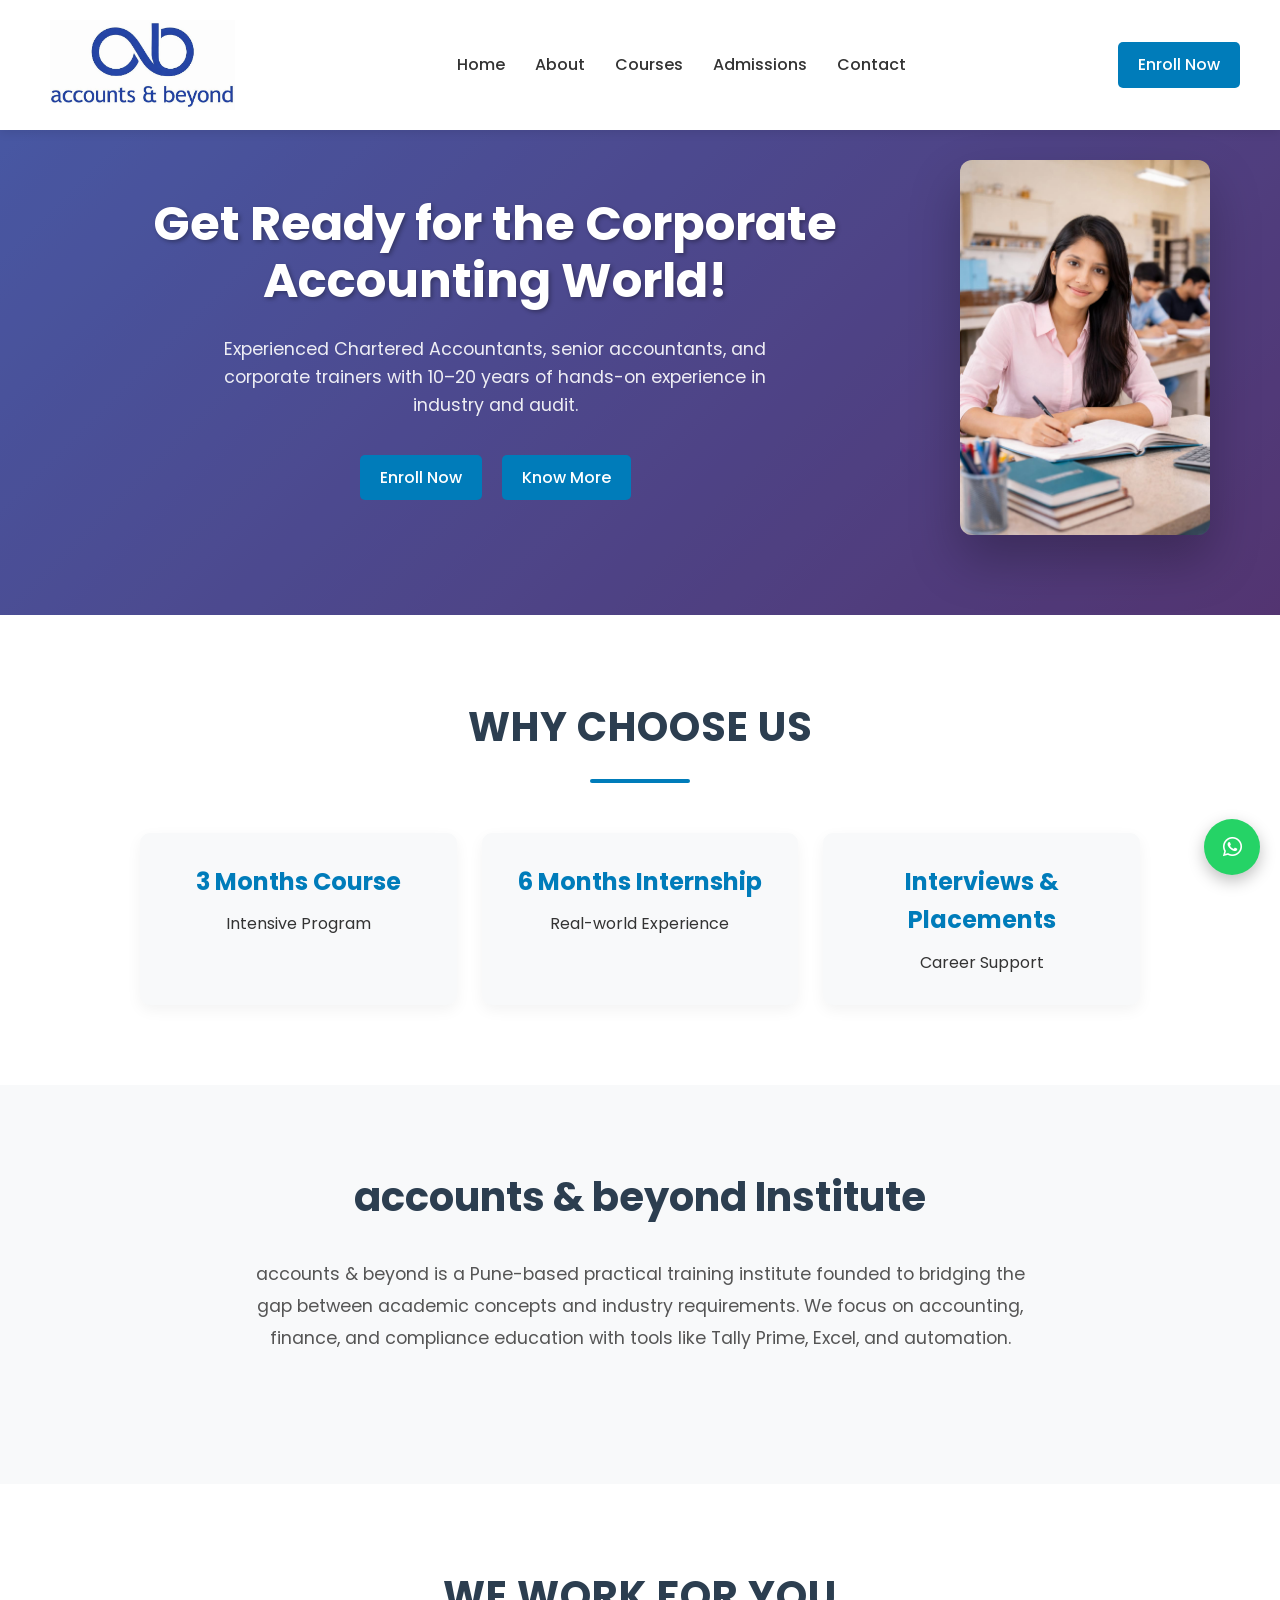
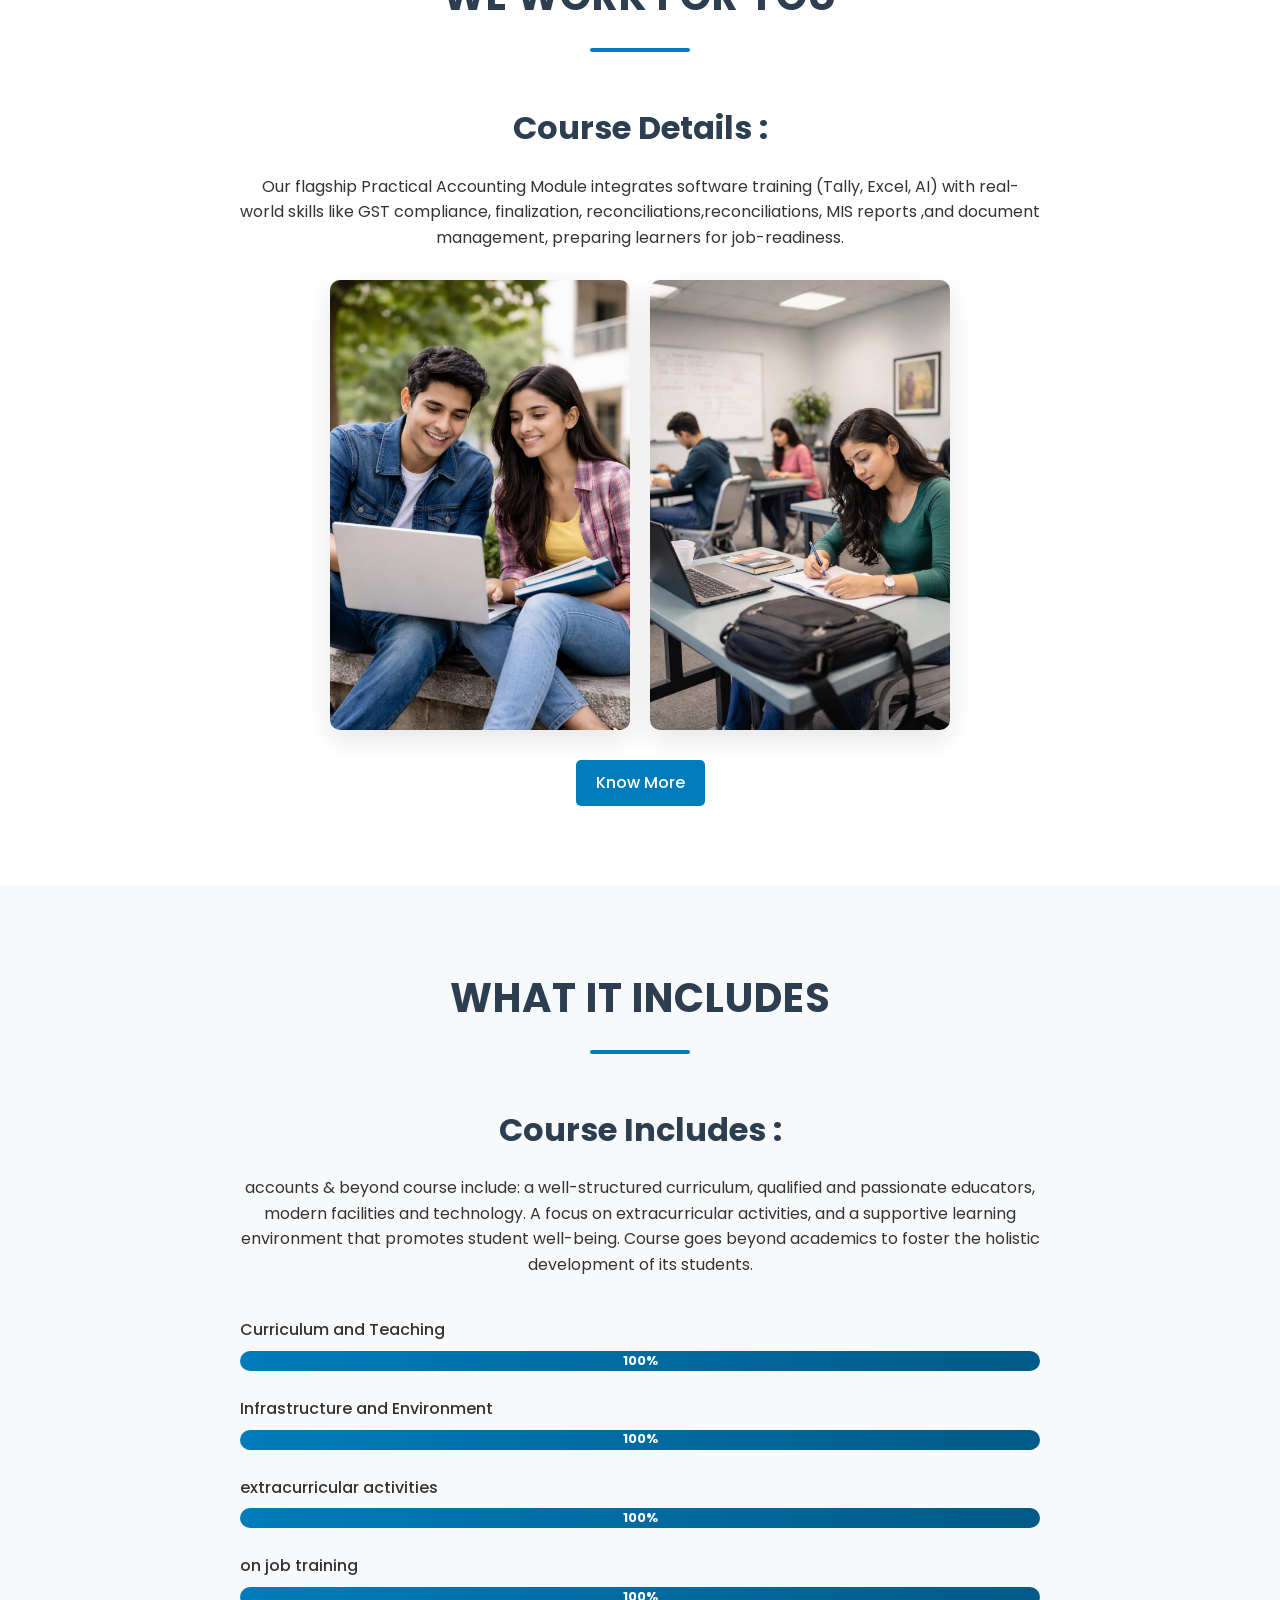
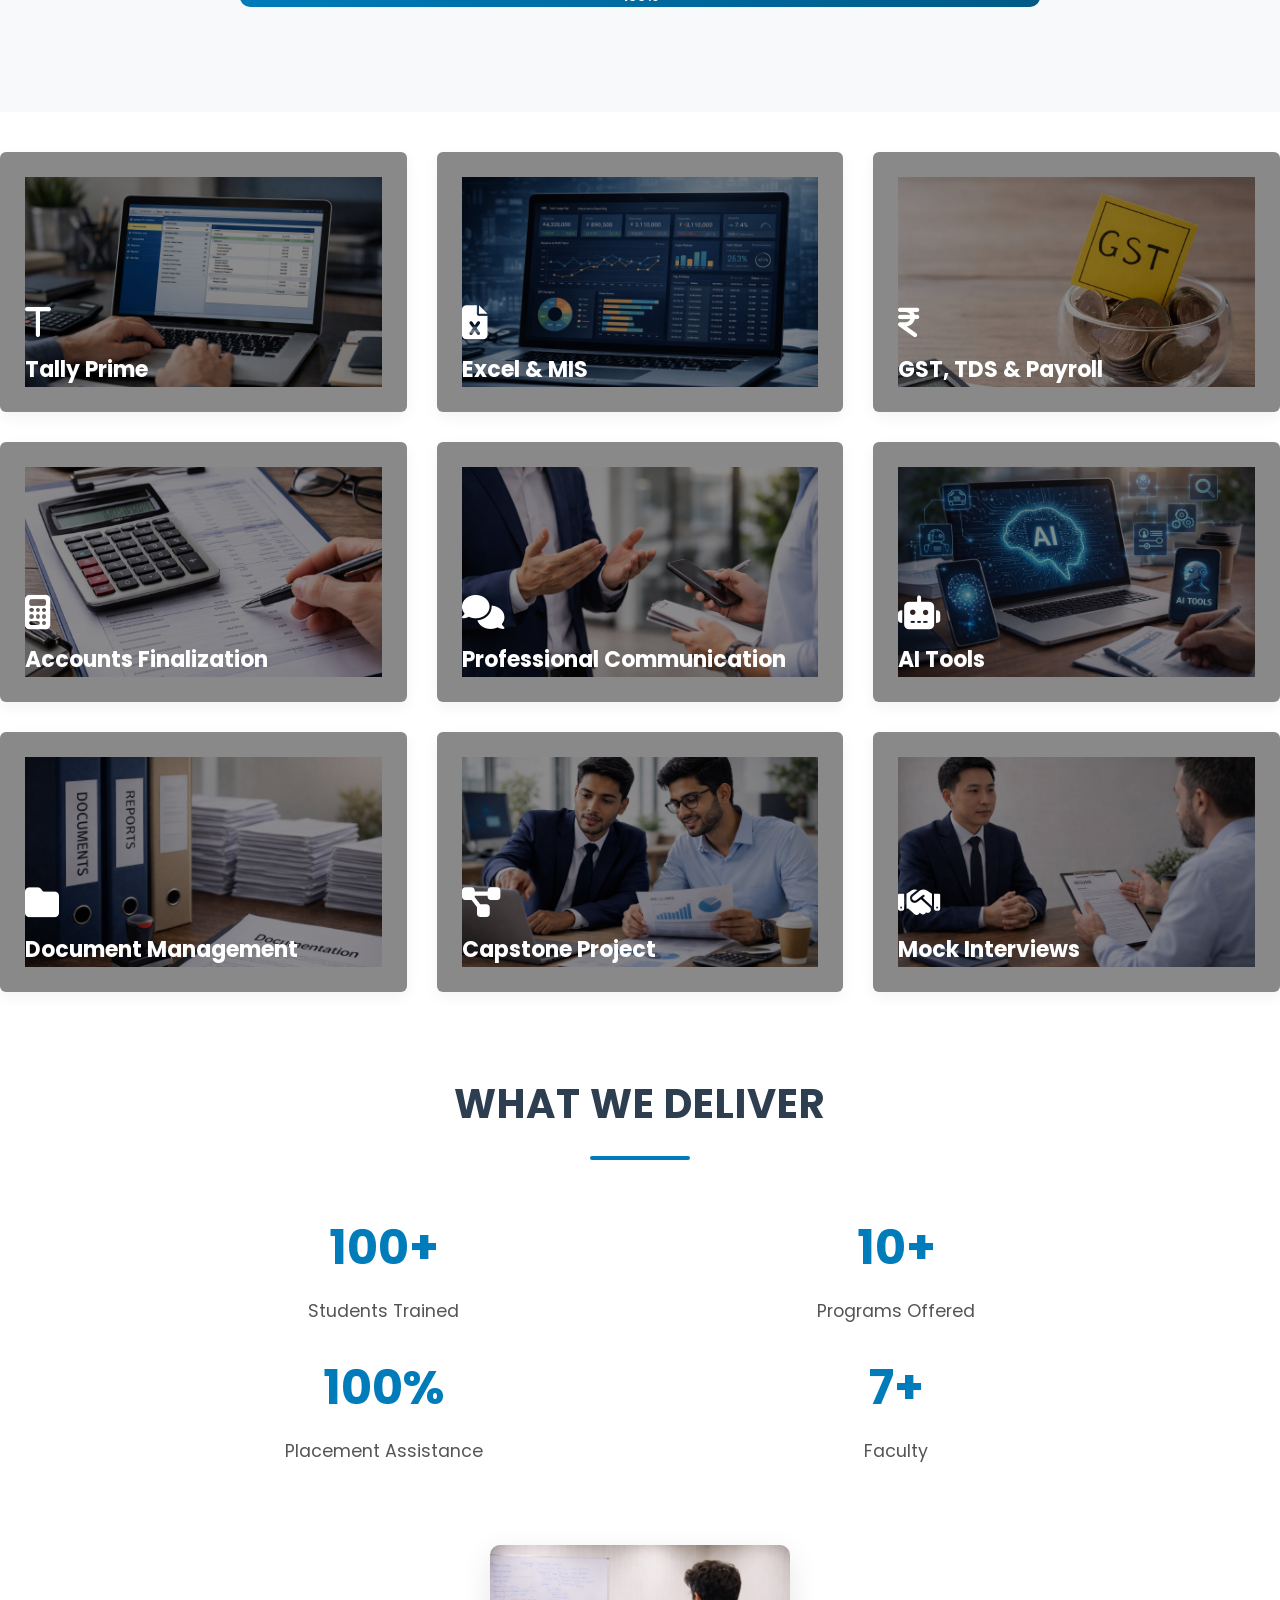
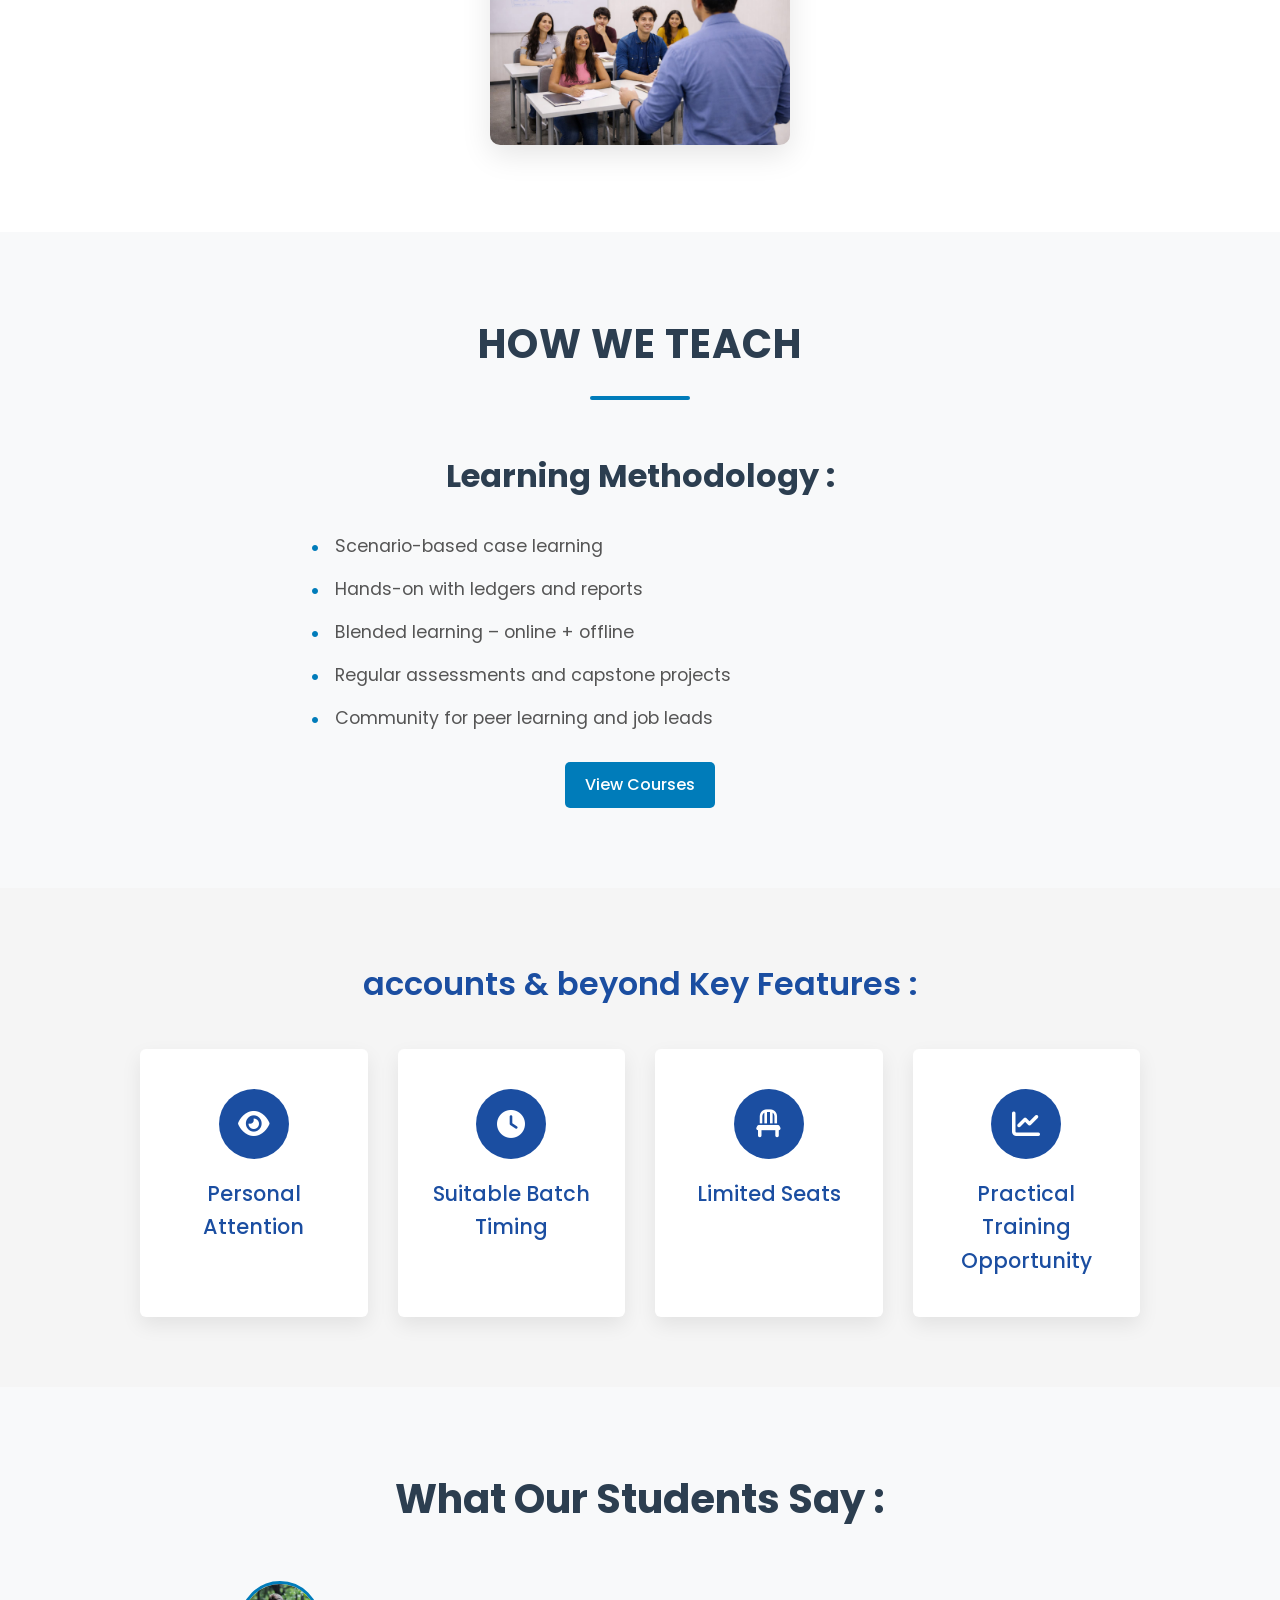
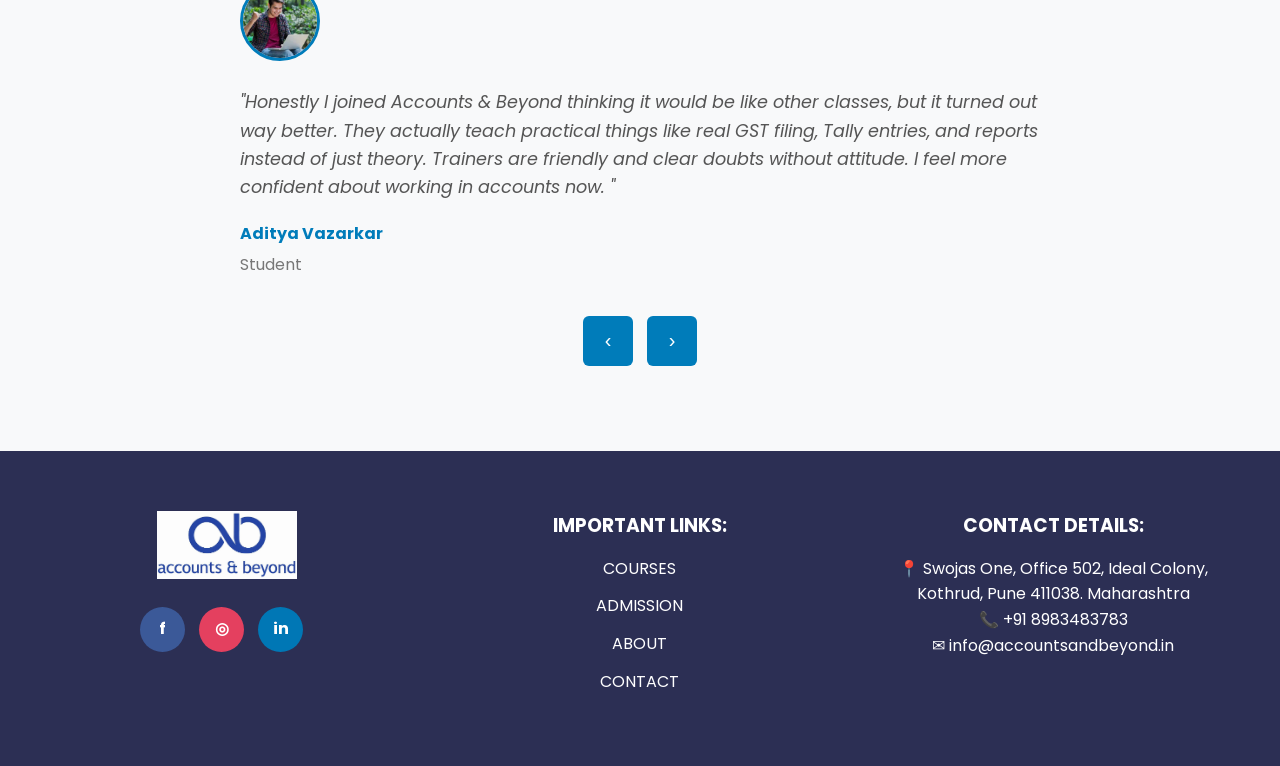
==== commit dfc8ab11: "done" ====
--- a/index.html
+++ b/index.html
@@ -7,6 +7,7 @@
     <meta name="keywords" content="accounting training, tally prime, excel training, gst, taxation, pune, corporate accounting">
     <meta name="author" content="accounts & beyond">
     <meta name="theme-color" content="#007cba">
+    <link rel="icon" type="image/jpeg" href="logo.jpeg">
     
     <!-- Open Graph / Facebook -->
     <meta property="og:type" content="website">
@@ -23,7 +24,7 @@
     <meta property="twitter:image" content="https://accountsandbeyond.in/wp-content/uploads/elementor/thumbs/accounts-and-beyond-institute-classes-accounts-taxation-gst-tally-excel-tds-kothrud-pune-6-rbe8s1d7424r7hz31pvf3jti7hmc5fs1r33cur2tm4.png">
     
     <title>accountsandbeyond.in - Corporate Accounting Training Institute</title>
-    <link rel="stylesheet" href="style.css">
+    <link rel="stylesheet" href="style.css?v=20260401">
     <link rel="preconnect" href="https://fonts.googleapis.com">
     <link rel="preconnect" href="https://fonts.gstatic.com" crossorigin>
     <link href="https://fonts.googleapis.com/css2?family=Poppins:wght@300;400;500;600;700&display=swap" rel="stylesheet">
@@ -522,6 +523,6 @@
 
     <button id="backToTop" class="back-to-top">↑</button>
 
-    <script src="script.js"></script>
+    <script src="script.js?v=20260401"></script>
 </body>
 </html>
--- a/style.css
+++ b/style.css
@@ -116,14 +116,39 @@
     flex-shrink: 0; /* Prevent logo from shrinking */
     display: flex;
     align-items: center;
+    background: white;
+    padding: 5px 10px;
+    border-radius: 8px;
+}
+
+.logo img {
+    display: block;
+    background: transparent;
 }
 
 
 
 @media (min-width: 1200px) {
     .logo img {
-        height: 190px;
-        /* height: 180px; */
+        height: 70px;
+        width: auto;
+        object-fit: contain;
+        max-width: 100%;
+    }
+}
+
+@media (min-width: 768px) and (max-width: 1199px) {
+    .logo img {
+        height: 60px;
+        width: auto;
+        object-fit: contain;
+        max-width: 100%;
+    }
+}
+
+@media (max-width: 767px) {
+    .logo img {
+        height: 50px;
         width: auto;
         object-fit: contain;
         max-width: 100%;
@@ -1076,10 +1101,14 @@
     background: #f8f9fa;
     border-radius: 10px;
     font-family: inherit;
-    font-size: 16px;
+    font-size: 14px;
     appearance: none;
     cursor: pointer;
     transition: all 0.3s ease;
+}
+
+.select-wrapper select option {
+    font-size: 13px;
 }
 
 .select-wrapper select:focus {
@@ -1453,7 +1482,7 @@
 /* BACK TO TOP BUTTON */
 .back-to-top {
     position: fixed;
-    bottom: 30px;
+    bottom: 100px;
     right: 30px;
     width: 50px;
     height: 50px;
@@ -1878,7 +1907,7 @@
         width: 45px;
         height: 45px;
         font-size: 1.3rem;
-        bottom: 20px;
+        bottom: 90px;
         right: 15px;
     }
 }
@@ -2219,7 +2248,7 @@
 
 .team-grid {
     display: grid;
-    grid-template-columns: repeat(auto-fit, minmax(280px, 1fr));
+    grid-template-columns: repeat(4, 1fr);
     gap: 30px;
     max-width: 1200px;
     margin: 0 auto;
@@ -2251,6 +2280,8 @@
     width: 100%;
     height: 100%;
     object-fit: cover;
+    object-position: center top;
+    transform: scale(1.1);
 }
 
 .team-member h3 {
@@ -2374,6 +2405,144 @@
     transform: translateY(-3px);
 }
 
+/* Course Preview Section */
+.course-preview-section {
+    padding: 80px 0;
+    background: linear-gradient(135deg, #f8f9fa 0%, #e3f2fd 100%);
+}
+
+.course-preview-section h2 {
+    text-align: center;
+    font-size: 2.5rem;
+    color: #2c3e50;
+    margin-bottom: 15px;
+}
+
+.course-preview-section .subtitle {
+    text-align: center;
+    font-size: 1.1rem;
+    color: #555;
+    margin-bottom: 50px;
+}
+
+.course-cards-grid {
+    display: grid;
+    grid-template-columns: repeat(auto-fit, minmax(320px, 1fr));
+    gap: 30px;
+    max-width: 1200px;
+    margin: 0 auto;
+}
+
+.course-card {
+    background: white;
+    border-radius: 15px;
+    padding: 35px 30px;
+    box-shadow: 0 10px 30px rgba(0, 0, 0, 0.08);
+    transition: all 0.3s ease;
+    display: flex;
+    flex-direction: column;
+    border: 1px solid #e0e0e0;
+}
+
+.course-card:hover {
+    transform: translateY(-10px);
+    box-shadow: 0 20px 40px rgba(0, 124, 186, 0.15);
+    border-color: #007cba;
+}
+
+.course-card-icon {
+    width: 70px;
+    height: 70px;
+    background: linear-gradient(135deg, #007cba 0%, #005a87 100%);
+    border-radius: 50%;
+    display: flex;
+    align-items: center;
+    justify-content: center;
+    margin-bottom: 25px;
+    color: white;
+    font-size: 1.8rem;
+}
+
+.course-card h3 {
+    font-size: 1.5rem;
+    color: #2c3e50;
+    margin-bottom: 15px;
+}
+
+.course-card p {
+    font-size: 1rem;
+    color: #555;
+    line-height: 1.7;
+    margin-bottom: 25px;
+    flex-grow: 1;
+}
+
+.course-card-features {
+    list-style: none;
+    padding: 0;
+    margin: 0 0 25px 0;
+}
+
+.course-card-features li {
+    padding: 8px 0 8px 25px;
+    position: relative;
+    color: #555;
+    font-size: 0.95rem;
+}
+
+.course-card-features li:before {
+    content: "✓";
+    position: absolute;
+    left: 0;
+    color: #27ae60;
+    font-weight: bold;
+}
+
+.course-card .btn {
+    align-self: flex-start;
+    padding: 12px 25px;
+    font-size: 0.95rem;
+}
+
+/* Responsive for course cards */
+@media (max-width: 768px) {
+    .course-preview-section {
+        padding: 60px 0;
+    }
+    
+    .course-preview-section h2 {
+        font-size: 2rem;
+    }
+    
+    .course-cards-grid {
+        grid-template-columns: 1fr;
+        padding: 0 15px;
+    }
+    
+    .course-card {
+        padding: 30px 25px;
+    }
+}
+
+@media (max-width: 575px) {
+    .course-preview-section h2 {
+        font-size: 1.8rem;
+    }
+    
+    .course-card {
+        padding: 25px 20px;
+    }
+    
+    .course-card h3 {
+        font-size: 1.3rem;
+    }
+    
+    .course-card .btn {
+        width: 100%;
+        text-align: center;
+    }
+}
+
 /* Courses Why Choose Section */
 .courses-why-choose {
     padding: 60px 0;
@@ -2431,6 +2600,43 @@
     background: #007cba;
     color: white;
     padding: 25px 30px;
+    display: flex;
+    justify-content: space-between;
+    align-items: center;
+    cursor: pointer;
+    transition: background 0.3s ease;
+}
+
+.module-header:hover {
+    background: #005a87;
+}
+
+.module-title {
+    flex: 1;
+}
+
+.module-toggle {
+    font-size: 2rem;
+    font-weight: bold;
+    margin-left: 20px;
+    transition: transform 0.3s ease;
+    user-select: none;
+}
+
+.module.active .module-toggle {
+    transform: rotate(45deg);
+}
+
+.module-content {
+    padding: 30px;
+    max-height: 0;
+    overflow: hidden;
+    transition: max-height 0.3s ease, padding 0.3s ease;
+}
+
+.module.active .module-content {
+    max-height: 1000px;
+    padding: 30px;
 }
 
 .module-header h3 {
@@ -2443,10 +2649,6 @@
     font-style: italic;
     opacity: 0.9;
     font-size: 0.95rem;
-}
-
-.module-content {
-    padding: 30px;
 }
 
 .module-content ul {
@@ -3778,8 +3980,9 @@
         width: 45px;
         height: 45px;
         font-size: 1.3rem;
-        bottom: 20px;
+        bottom: 90px;
         right: 15px;
+        z-index: 1000;
     }
 }
 
@@ -4349,3 +4552,23 @@
     cursor:pointer;
     border-radius:6px;
 }
+
+
+
+@media (min-width: 1200px) {
+    .logo img {
+        height: 90px;  /* was 70px */
+    }
+}
+
+@media (min-width: 768px) and (max-width: 1199px) {
+    .logo img {
+        height: 75px;  /* was 60px */
+    }
+}
+
+@media (max-width: 767px) {
+    .logo img {
+        height: 65px;  /* was 50px */
+    }
+}
